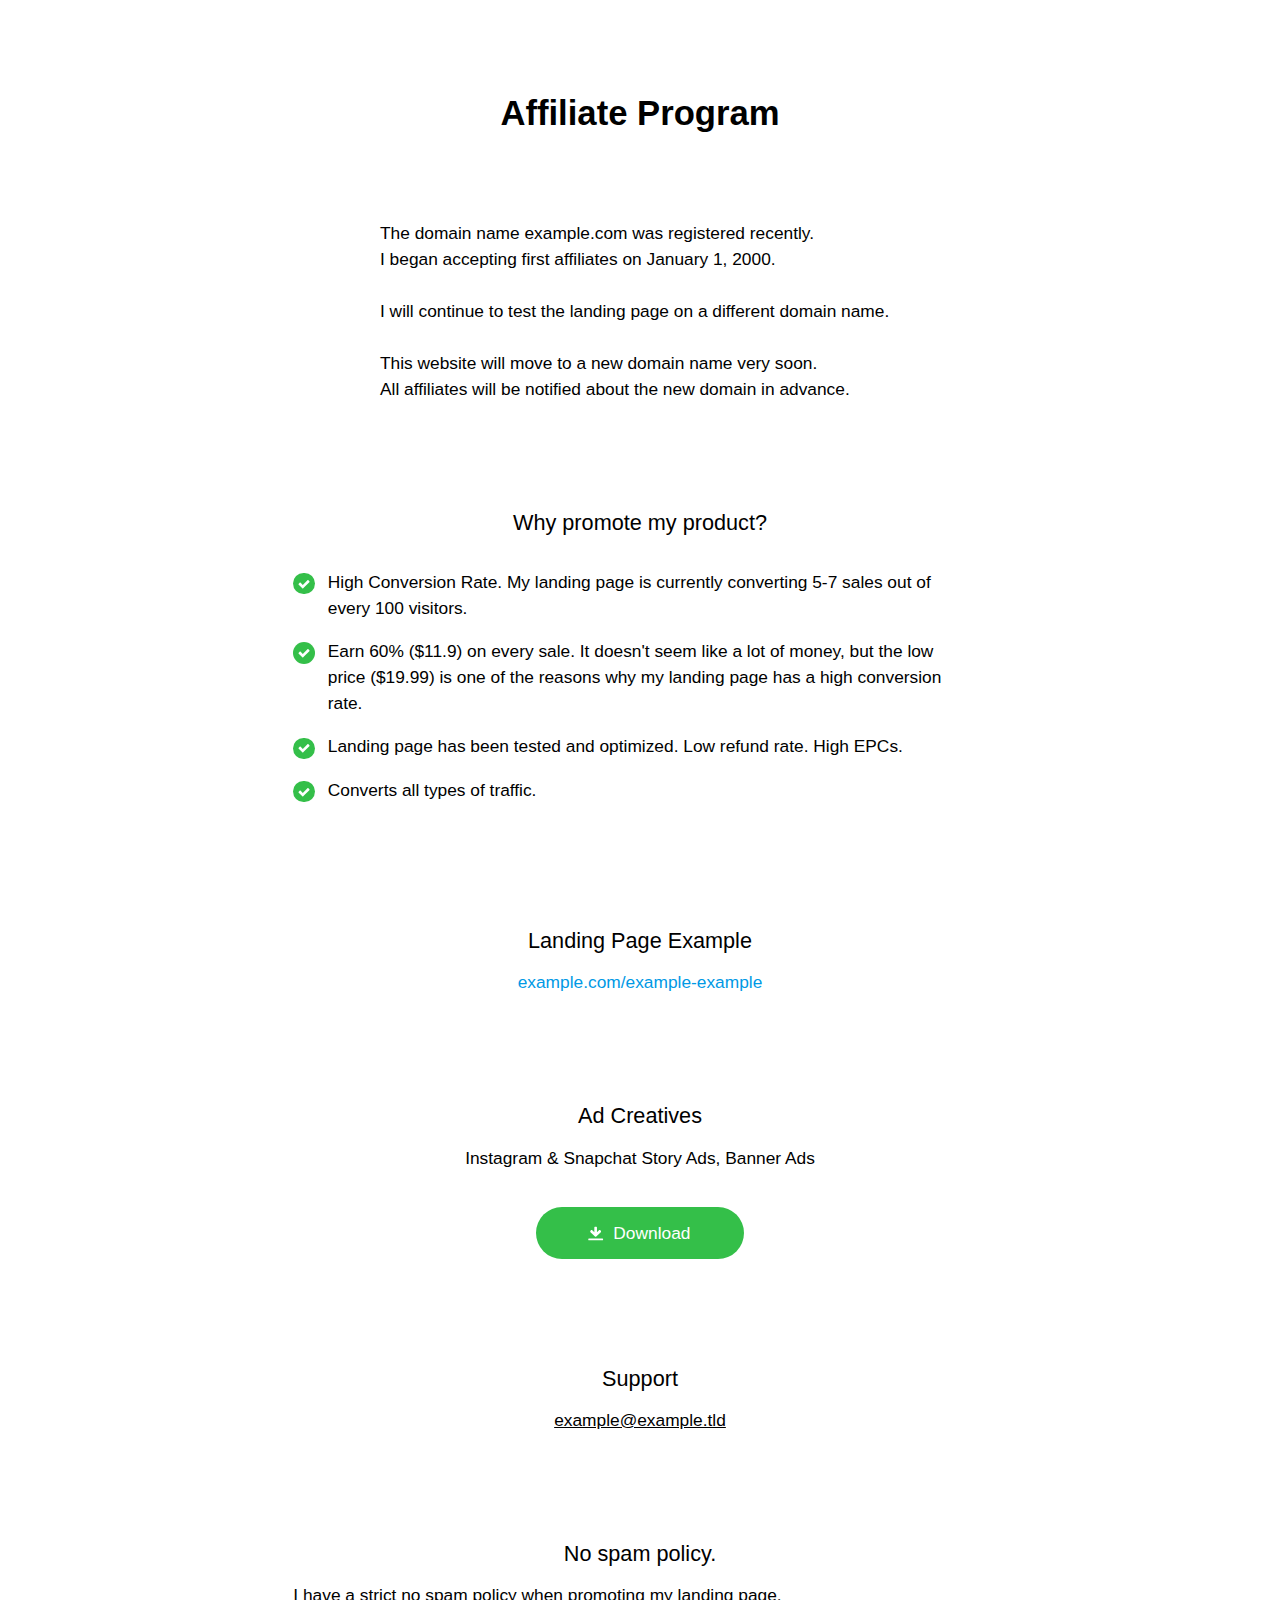
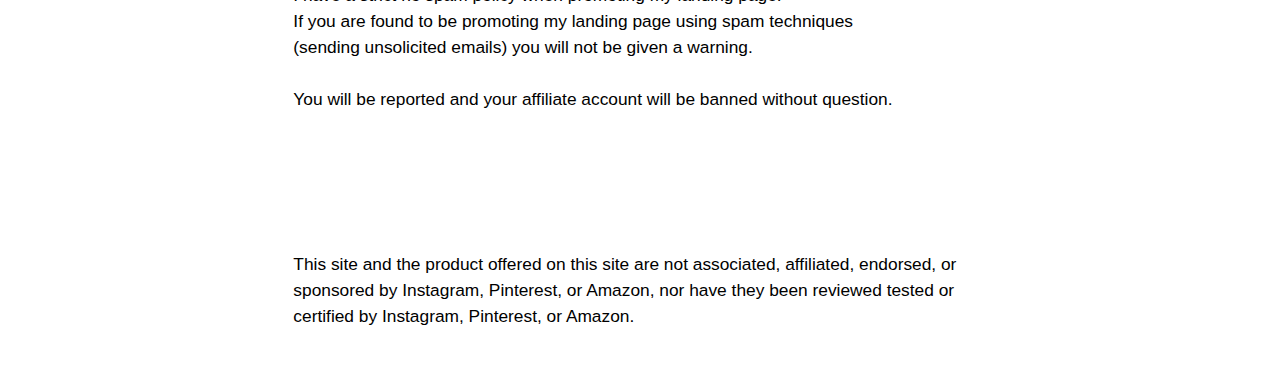
==== affiliates/index.html @ 8d3ee38a "Add files via upload" ====
<!DOCTYPE html>
<html lang="en">
    <head>
        <title>Affiliate Program</title>
        <meta charset="utf-8" />
        <meta name="viewport" content="width=device-width,initial-scale=1" />
        <meta name="description" content="." />
        <meta name = "robots" content = "noindex,nofollow,noarchive" />
        <link rel="icon" href="./images/favicon.ico" type="image/icon type">
        <style>
            html,
            body,
            div,
            span,
            applet,
            object,
            iframe,
            h1,
            h2,
            h3,
            h4,
            h5,
            h6,
            p,
            blockquote,
            pre,
            a,
            abbr,
            acronym,
            address,
            big,
            cite,
            code,
            del,
            dfn,
            em,
            img,
            ins,
            kbd,
            q,
            s,
            samp,
            small,
            strike,
            strong,
            sub,
            sup,
            tt,
            var,
            b,
            u,
            i,
            center,
            dl,
            dt,
            dd,
            ol,
            ul,
            li,
            fieldset,
            form,
            label,
            legend,
            table,
            caption,
            tbody,
            tfoot,
            thead,
            tr,
            th,
            td,
            article,
            aside,
            canvas,
            details,
            embed,
            figure,
            figcaption,
            footer,
            header,
            hgroup,
            menu,
            nav,
            output,
            ruby,
            section,
            summary,
            time,
            mark,
            audio,
            video {
                margin: 0;
                padding: 0;
                border: 0;
                font-size: 100%;
                font: inherit;
                vertical-align: baseline;
            }
            article,
            aside,
            details,
            figcaption,
            figure,
            footer,
            header,
            hgroup,
            menu,
            nav,
            section {
                display: block;
            }
            body {
                line-height: 1;
            }
            ol,
            ul {
                list-style: none;
            }
            blockquote,
            q {
                quotes: none;
            }
            blockquote:before,
            blockquote:after,
            q:before,
            q:after {
                content: "";
                content: none;
            }
            table {
                border-collapse: collapse;
                border-spacing: 0;
            }
            body {
                -webkit-text-size-adjust: none;
            }
            mark {
                background-color: transparent;
                color: inherit;
            }
            input::-moz-focus-inner {
                border: 0;
                padding: 0;
            }
            input[type="text"],
            input[type="email"],
            select,
            textarea {
                -moz-appearance: none;
                -webkit-appearance: none;
                -ms-appearance: none;
                appearance: none;
            }
            *,
            *:before,
            *:after {
                box-sizing: border-box;
            }
            body {
                line-height: 1;
                min-height: var(--viewport-height);
                min-width: 320px;
                overflow-x: hidden;
                word-wrap: break-word;
                background-color: #ffffff;
                background-image: url("");
                background-size: 256px;
                background-position: center;
                background-repeat: repeat;
            }
            :root {
                --background-height: 100vh;
                --site-language-alignment: left;
                --site-language-direction: ltr;
                --site-language-flex-alignment: flex-start;
                --viewport-height: 100vh;
            }
            html {
                font-size: 18pt;
            }
            u {
                text-decoration: underline;
            }
            strong {
                color: inherit;
                font-weight: bolder;
            }
            em {
                font-style: italic;
            }
            code {
                background-color: rgba(144, 144, 144, 0.25);
                border-radius: 0.25em;
                font-family: "Lucida Console", "Courier New", monospace;
                font-size: 0.9em;
                font-weight: normal;
                letter-spacing: 0;
                margin: 0 0.25em;
                padding: 0.25em 0.5em;
                text-indent: 0;
            }
            mark {
                background-color: rgba(144, 144, 144, 0.25);
            }
            s {
                text-decoration: line-through;
            }
            sub {
                font-size: smaller;
                vertical-align: sub;
            }
            sup {
                font-size: smaller;
                vertical-align: super;
            }
            a {
                color: inherit;
                text-decoration: underline;
                transition: color 0.25s ease;
            }
            #wrapper {
                -webkit-overflow-scrolling: touch;
                align-items: stretch;
                display: flex;
                flex-direction: row;
                justify-content: center;
                min-height: var(--viewport-height);
                overflow: hidden;
                position: relative;
                z-index: 2;
                padding: 0 2.25rem 0 2.25rem;
            }
            #main {
                --alignment: center;
                --flex-alignment: center;
                --border-radius-tl: 0;
                --border-radius-tr: 0;
                --border-radius-br: 0;
                --border-radius-bl: 0;
                align-items: center;
                display: flex;
                flex-grow: 0;
                flex-shrink: 0;
                justify-content: center;
                max-width: 100%;
                position: relative;
                text-align: var(--alignment);
                z-index: 1;
                background-color: #ffffff;
                background-image: url("");
                background-size: 256px;
                background-position: center;
                background-repeat: repeat;
            }
            #main > .inner {
                --padding-horizontal: 0rem;
                --padding-vertical: 3rem;
                --spacing: 0.75rem;
                --width: 40rem;
                border-radius: var(--border-radius-tl) var(--border-radius-tr) var(--border-radius-br) var(--border-radius-bl);
                max-width: 100%;
                position: relative;
                width: var(--width);
                z-index: 1;
                padding: var(--padding-vertical) var(--padding-horizontal);
            }
            #main > .inner > * {
                margin-top: var(--spacing);
                margin-bottom: var(--spacing);
            }
            #main > .inner > :first-child {
                margin-top: 0 !important;
            }
            #main > .inner > :last-child {
                margin-bottom: 0 !important;
            }
            #main > .inner > .full {
                margin-left: calc(var(--padding-horizontal) * -1);
                max-width: calc(100% + calc(var(--padding-horizontal) * 2) + 0.4725px);
                width: calc(100% + calc(var(--padding-horizontal) * 2) + 0.4725px);
            }
            #main > .inner > .full:first-child {
                border-top-left-radius: inherit;
                border-top-right-radius: inherit;
                margin-top: calc(var(--padding-vertical) * -1) !important;
            }
            #main > .inner > .full:last-child {
                border-bottom-left-radius: inherit;
                border-bottom-right-radius: inherit;
                margin-bottom: calc(var(--padding-vertical) * -1) !important;
            }
            #main > .inner > .full.screen {
                border-radius: 0 !important;
                max-width: 100vw;
                position: relative;
                width: 100vw;
                left: 50%;
                margin-left: -50vw;
                right: auto;
            }
            body.is-instant #main,
            body.is-instant #main > .inner > *,
            body.is-instant #main > .inner > section > * {
                transition: none !important;
            }
            body.is-instant:after {
                display: none !important;
                transition: none !important;
            }
            .container {
                position: relative;
            }
            .container > .wrapper {
                vertical-align: top;
                position: relative;
                max-width: 100%;
                border-radius: inherit;
            }
            .container > .wrapper > .inner {
                vertical-align: top;
                position: relative;
                max-width: 100%;
                border-radius: inherit;
                text-align: var(--alignment);
            }
            #main .container.full:first-child > .wrapper {
                border-top-left-radius: inherit;
                border-top-right-radius: inherit;
            }
            #main .container.full:last-child > .wrapper {
                border-bottom-left-radius: inherit;
                border-bottom-right-radius: inherit;
            }
            #main .container.full:first-child > .wrapper > .inner {
                border-top-left-radius: inherit;
                border-top-right-radius: inherit;
            }
            #main .container.full:last-child > .wrapper > .inner {
                border-bottom-left-radius: inherit;
                border-bottom-right-radius: inherit;
            }
            #container01 {
                --alignment: center;
                --flex-alignment: center;
            }
            #container01 > .wrapper {
                display: block;
                margin: 0 auto 0 auto;
                width: 40rem;
                background-color: transparent;
            }
            #container01 > .wrapper > .inner {
                --gutters: 2rem;
                --padding-horizontal: 2rem;
                --padding-vertical: 2rem;
                padding: var(--padding-vertical) var(--padding-horizontal);
            }
            #container01.default > .wrapper > .inner > * {
                margin-bottom: var(--spacing);
                margin-top: var(--spacing);
            }
            #container01.default > .wrapper > .inner > *:first-child {
                margin-top: 0 !important;
            }
            #container01.default > .wrapper > .inner > *:last-child {
                margin-bottom: 0 !important;
            }
            #container01.columns > .wrapper > .inner {
                flex-wrap: wrap;
                display: flex;
                align-items: flex-start;
            }
            #container01.columns > .wrapper > .inner > * {
                flex-grow: 0;
                flex-shrink: 0;
                max-width: 100%;
                text-align: var(--alignment);
                padding: 0 0 0 var(--gutters);
            }
            #container01.columns > .wrapper > .inner > * > * {
                margin-bottom: var(--spacing);
                margin-top: var(--spacing);
            }
            #container01.columns > .wrapper > .inner > * > *:first-child {
                margin-top: 0 !important;
            }
            #container01.columns > .wrapper > .inner > * > *:last-child {
                margin-bottom: 0 !important;
            }
            #container01.columns > .wrapper > .inner > *:first-child {
                margin-left: calc(var(--gutters) * -1);
            }
            #container01.default > .wrapper > .inner > .full {
                margin-left: calc(var(--padding-horizontal) * -1);
                max-width: none;
                width: calc(100% + (var(--padding-horizontal) * 2) + 0.4725px);
            }
            #container01.default > .wrapper > .inner > .full:first-child {
                margin-top: calc(var(--padding-vertical) * -1) !important;
                border-top-left-radius: inherit;
                border-top-right-radius: inherit;
            }
            #container01.default > .wrapper > .inner > .full:last-child {
                margin-bottom: calc(var(--padding-vertical) * -1) !important;
                border-bottom-left-radius: inherit;
                border-bottom-right-radius: inherit;
            }
            #container01.columns > .wrapper > .inner > div > .full {
                margin-left: calc(var(--gutters) * -0.5);
                max-width: none;
                width: calc(100% + var(--gutters) + 0.4725px);
            }
            #container01.columns > .wrapper > .inner > div:first-child > .full {
                margin-left: calc(var(--padding-horizontal) * -1);
                width: calc(100% + var(--padding-horizontal) + calc(var(--gutters) * 0.5) + 0.4725px);
            }
            #container01.columns > .wrapper > .inner > div:last-child > .full {
                width: calc(100% + var(--padding-horizontal) + calc(var(--gutters) * 0.5) + 0.4725px);
            }
            #container01.columns > .wrapper > .inner > div > .full:first-child {
                margin-top: calc(var(--padding-vertical) * -1) !important;
            }
            #container01.columns > .wrapper > .inner > div > .full:last-child {
                margin-bottom: calc(var(--padding-vertical) * -1) !important;
            }
            #container01.columns > .wrapper > .inner > div:first-child,
            #container01.columns > .wrapper > .inner > div:first-child > .full:first-child {
                border-top-left-radius: inherit;
            }
            #container01.columns > .wrapper > .inner > div:last-child,
            #container01.columns > .wrapper > .inner > div:last-child > .full:first-child {
                border-top-right-radius: inherit;
            }
            #container01.columns > .wrapper > .inner > .full {
                align-self: stretch;
            }
            #container01.columns > .wrapper > .inner > .full:first-child {
                border-bottom-left-radius: inherit;
                border-top-left-radius: inherit;
            }
            #container01.columns > .wrapper > .inner > .full:last-child {
                border-bottom-right-radius: inherit;
                border-top-right-radius: inherit;
            }
            #container01.columns > .wrapper > .inner > .full > .full:first-child:last-child {
                border-radius: inherit;
                height: calc(100% + (var(--padding-vertical) * 2));
            }
            #container01.columns > .wrapper > .inner > .full > .full:first-child:last-child > * {
                border-radius: inherit;
                height: 100%;
                position: absolute;
                width: 100%;
            }
            #container02 {
                --alignment: center;
                --flex-alignment: center;
            }
            #container02:not(:last-child) {
                margin-bottom: 4rem !important;
            }
            #container02 > .wrapper {
                display: block;
                margin: 0 auto 0 auto;
                width: 30rem;
                background-color: transparent;
            }
            #container02 > .wrapper > .inner {
                --gutters: 2rem;
                --padding-horizontal: 0rem;
                --padding-vertical: 2rem;
                padding: var(--padding-vertical) var(--padding-horizontal);
            }
            #container02.default > .wrapper > .inner > * {
                margin-bottom: var(--spacing);
                margin-top: var(--spacing);
            }
            #container02.default > .wrapper > .inner > *:first-child {
                margin-top: 0 !important;
            }
            #container02.default > .wrapper > .inner > *:last-child {
                margin-bottom: 0 !important;
            }
            #container02.columns > .wrapper > .inner {
                flex-wrap: wrap;
                display: flex;
                align-items: flex-start;
            }
            #container02.columns > .wrapper > .inner > * {
                flex-grow: 0;
                flex-shrink: 0;
                max-width: 100%;
                text-align: var(--alignment);
                padding: 0 0 0 var(--gutters);
            }
            #container02.columns > .wrapper > .inner > * > * {
                margin-bottom: var(--spacing);
                margin-top: var(--spacing);
            }
            #container02.columns > .wrapper > .inner > * > *:first-child {
                margin-top: 0 !important;
            }
            #container02.columns > .wrapper > .inner > * > *:last-child {
                margin-bottom: 0 !important;
            }
            #container02.columns > .wrapper > .inner > *:first-child {
                margin-left: calc(var(--gutters) * -1);
            }
            #container02.default > .wrapper > .inner > .full {
                margin-left: calc(var(--padding-horizontal) * -1);
                max-width: none;
                width: calc(100% + (var(--padding-horizontal) * 2) + 0.4725px);
            }
            #container02.default > .wrapper > .inner > .full:first-child {
                margin-top: calc(var(--padding-vertical) * -1) !important;
                border-top-left-radius: inherit;
                border-top-right-radius: inherit;
            }
            #container02.default > .wrapper > .inner > .full:last-child {
                margin-bottom: calc(var(--padding-vertical) * -1) !important;
                border-bottom-left-radius: inherit;
                border-bottom-right-radius: inherit;
            }
            #container02.columns > .wrapper > .inner > div > .full {
                margin-left: calc(var(--gutters) * -0.5);
                max-width: none;
                width: calc(100% + var(--gutters) + 0.4725px);
            }
            #container02.columns > .wrapper > .inner > div:first-child > .full {
                margin-left: calc(var(--padding-horizontal) * -1);
                width: calc(100% + var(--padding-horizontal) + calc(var(--gutters) * 0.5) + 0.4725px);
            }
            #container02.columns > .wrapper > .inner > div:last-child > .full {
                width: calc(100% + var(--padding-horizontal) + calc(var(--gutters) * 0.5) + 0.4725px);
            }
            #container02.columns > .wrapper > .inner > div > .full:first-child {
                margin-top: calc(var(--padding-vertical) * -1) !important;
            }
            #container02.columns > .wrapper > .inner > div > .full:last-child {
                margin-bottom: calc(var(--padding-vertical) * -1) !important;
            }
            #container02.columns > .wrapper > .inner > div:first-child,
            #container02.columns > .wrapper > .inner > div:first-child > .full:first-child {
                border-top-left-radius: inherit;
            }
            #container02.columns > .wrapper > .inner > div:last-child,
            #container02.columns > .wrapper > .inner > div:last-child > .full:first-child {
                border-top-right-radius: inherit;
            }
            #container02.columns > .wrapper > .inner > .full {
                align-self: stretch;
            }
            #container02.columns > .wrapper > .inner > .full:first-child {
                border-bottom-left-radius: inherit;
                border-top-left-radius: inherit;
            }
            #container02.columns > .wrapper > .inner > .full:last-child {
                border-bottom-right-radius: inherit;
                border-top-right-radius: inherit;
            }
            #container02.columns > .wrapper > .inner > .full > .full:first-child:last-child {
                border-radius: inherit;
                height: calc(100% + (var(--padding-vertical) * 2));
            }
            #container02.columns > .wrapper > .inner > .full > .full:first-child:last-child > * {
                border-radius: inherit;
                height: 100%;
                position: absolute;
                width: 100%;
            }
            #container05 {
                --alignment: center;
                --flex-alignment: center;
            }
            #container05 > .wrapper {
                display: block;
                margin: 0 auto 0 auto;
                width: 40rem;
                background-color: transparent;
            }
            #container05 > .wrapper > .inner {
                --gutters: 2rem;
                --padding-horizontal: 2rem;
                --padding-vertical: 0rem;
                padding: var(--padding-vertical) var(--padding-horizontal);
            }
            #container05.default > .wrapper > .inner > * {
                margin-bottom: var(--spacing);
                margin-top: var(--spacing);
            }
            #container05.default > .wrapper > .inner > *:first-child {
                margin-top: 0 !important;
            }
            #container05.default > .wrapper > .inner > *:last-child {
                margin-bottom: 0 !important;
            }
            #container05.columns > .wrapper > .inner {
                flex-wrap: wrap;
                display: flex;
                align-items: flex-start;
            }
            #container05.columns > .wrapper > .inner > * {
                flex-grow: 0;
                flex-shrink: 0;
                max-width: 100%;
                text-align: var(--alignment);
                padding: 0 0 0 var(--gutters);
            }
            #container05.columns > .wrapper > .inner > * > * {
                margin-bottom: var(--spacing);
                margin-top: var(--spacing);
            }
            #container05.columns > .wrapper > .inner > * > *:first-child {
                margin-top: 0 !important;
            }
            #container05.columns > .wrapper > .inner > * > *:last-child {
                margin-bottom: 0 !important;
            }
            #container05.columns > .wrapper > .inner > *:first-child {
                margin-left: calc(var(--gutters) * -1);
            }
            #container05.default > .wrapper > .inner > .full {
                margin-left: calc(var(--padding-horizontal) * -1);
                max-width: none;
                width: calc(100% + (var(--padding-horizontal) * 2) + 0.4725px);
            }
            #container05.default > .wrapper > .inner > .full:first-child {
                margin-top: calc(var(--padding-vertical) * -1) !important;
                border-top-left-radius: inherit;
                border-top-right-radius: inherit;
            }
            #container05.default > .wrapper > .inner > .full:last-child {
                margin-bottom: calc(var(--padding-vertical) * -1) !important;
                border-bottom-left-radius: inherit;
                border-bottom-right-radius: inherit;
            }
            #container05.columns > .wrapper > .inner > div > .full {
                margin-left: calc(var(--gutters) * -0.5);
                max-width: none;
                width: calc(100% + var(--gutters) + 0.4725px);
            }
            #container05.columns > .wrapper > .inner > div:first-child > .full {
                margin-left: calc(var(--padding-horizontal) * -1);
                width: calc(100% + var(--padding-horizontal) + calc(var(--gutters) * 0.5) + 0.4725px);
            }
            #container05.columns > .wrapper > .inner > div:last-child > .full {
                width: calc(100% + var(--padding-horizontal) + calc(var(--gutters) * 0.5) + 0.4725px);
            }
            #container05.columns > .wrapper > .inner > div > .full:first-child {
                margin-top: calc(var(--padding-vertical) * -1) !important;
            }
            #container05.columns > .wrapper > .inner > div > .full:last-child {
                margin-bottom: calc(var(--padding-vertical) * -1) !important;
            }
            #container05.columns > .wrapper > .inner > div:first-child,
            #container05.columns > .wrapper > .inner > div:first-child > .full:first-child {
                border-top-left-radius: inherit;
            }
            #container05.columns > .wrapper > .inner > div:last-child,
            #container05.columns > .wrapper > .inner > div:last-child > .full:first-child {
                border-top-right-radius: inherit;
            }
            #container05.columns > .wrapper > .inner > .full {
                align-self: stretch;
            }
            #container05.columns > .wrapper > .inner > .full:first-child {
                border-bottom-left-radius: inherit;
                border-top-left-radius: inherit;
            }
            #container05.columns > .wrapper > .inner > .full:last-child {
                border-bottom-right-radius: inherit;
                border-top-right-radius: inherit;
            }
            #container05.columns > .wrapper > .inner > .full > .full:first-child:last-child {
                border-radius: inherit;
                height: calc(100% + (var(--padding-vertical) * 2));
            }
            #container05.columns > .wrapper > .inner > .full > .full:first-child:last-child > * {
                border-radius: inherit;
                height: 100%;
                position: absolute;
                width: 100%;
            }
            #container06 {
                --alignment: center;
                --flex-alignment: center;
            }
            #container06:not(:last-child) {
                margin-bottom: 2rem !important;
            }
            #container06 > .wrapper {
                display: block;
                margin: 0 auto 0 auto;
                width: 40rem;
                background-color: transparent;
            }
            #container06 > .wrapper > .inner {
                --gutters: 2rem;
                --padding-vertical: 1rem;
                padding: var(--padding-vertical) var(--padding-horizontal);
            }
            #container06.default > .wrapper > .inner > * {
                margin-bottom: var(--spacing);
                margin-top: var(--spacing);
            }
            #container06.default > .wrapper > .inner > *:first-child {
                margin-top: 0 !important;
            }
            #container06.default > .wrapper > .inner > *:last-child {
                margin-bottom: 0 !important;
            }
            #container06.columns > .wrapper > .inner {
                flex-wrap: wrap;
                display: flex;
                align-items: flex-start;
            }
            #container06.columns > .wrapper > .inner > * {
                flex-grow: 0;
                flex-shrink: 0;
                max-width: 100%;
                text-align: var(--alignment);
                padding: 0 0 0 var(--gutters);
            }
            #container06.columns > .wrapper > .inner > * > * {
                margin-bottom: var(--spacing);
                margin-top: var(--spacing);
            }
            #container06.columns > .wrapper > .inner > * > *:first-child {
                margin-top: 0 !important;
            }
            #container06.columns > .wrapper > .inner > * > *:last-child {
                margin-bottom: 0 !important;
            }
            #container06.columns > .wrapper > .inner > *:first-child {
                margin-left: calc(var(--gutters) * -1);
            }
            #container06.default > .wrapper > .inner > .full {
                margin-left: calc(var(--padding-horizontal) * -1);
                max-width: none;
                width: calc(100% + (var(--padding-horizontal) * 2) + 0.4725px);
            }
            #container06.default > .wrapper > .inner > .full:first-child {
                margin-top: calc(var(--padding-vertical) * -1) !important;
                border-top-left-radius: inherit;
                border-top-right-radius: inherit;
            }
            #container06.default > .wrapper > .inner > .full:last-child {
                margin-bottom: calc(var(--padding-vertical) * -1) !important;
                border-bottom-left-radius: inherit;
                border-bottom-right-radius: inherit;
            }
            #container06.columns > .wrapper > .inner > div > .full {
                margin-left: calc(var(--gutters) * -0.5);
                max-width: none;
                width: calc(100% + var(--gutters) + 0.4725px);
            }
            #container06.columns > .wrapper > .inner > div:first-child > .full {
                margin-left: calc(var(--padding-horizontal) * -1);
                width: calc(100% + var(--padding-horizontal) + calc(var(--gutters) * 0.5) + 0.4725px);
            }
            #container06.columns > .wrapper > .inner > div:last-child > .full {
                width: calc(100% + var(--padding-horizontal) + calc(var(--gutters) * 0.5) + 0.4725px);
            }
            #container06.columns > .wrapper > .inner > div > .full:first-child {
                margin-top: calc(var(--padding-vertical) * -1) !important;
            }
            #container06.columns > .wrapper > .inner > div > .full:last-child {
                margin-bottom: calc(var(--padding-vertical) * -1) !important;
            }
            #container06.columns > .wrapper > .inner > div:first-child,
            #container06.columns > .wrapper > .inner > div:first-child > .full:first-child {
                border-top-left-radius: inherit;
            }
            #container06.columns > .wrapper > .inner > div:last-child,
            #container06.columns > .wrapper > .inner > div:last-child > .full:first-child {
                border-top-right-radius: inherit;
            }
            #container06.columns > .wrapper > .inner > .full {
                align-self: stretch;
            }
            #container06.columns > .wrapper > .inner > .full:first-child {
                border-bottom-left-radius: inherit;
                border-top-left-radius: inherit;
            }
            #container06.columns > .wrapper > .inner > .full:last-child {
                border-bottom-right-radius: inherit;
                border-top-right-radius: inherit;
            }
            #container06.columns > .wrapper > .inner > .full > .full:first-child:last-child {
                border-radius: inherit;
                height: calc(100% + (var(--padding-vertical) * 2));
            }
            #container06.columns > .wrapper > .inner > .full > .full:first-child:last-child > * {
                border-radius: inherit;
                height: 100%;
                position: absolute;
                width: 100%;
            }
            #container10 {
                --alignment: center;
                --flex-alignment: center;
            }
            #container10:not(:first-child) {
                margin-top: 6rem !important;
            }
            #container10 > .wrapper {
                display: block;
                margin: 0 auto 0 auto;
                width: 40rem;
                background-color: transparent;
            }
            #container10 > .wrapper > .inner {
                --gutters: 2rem;
                --padding-horizontal: 2rem;
                --padding-vertical: 0rem;
                padding: var(--padding-vertical) var(--padding-horizontal);
            }
            #container10.default > .wrapper > .inner > * {
                margin-bottom: var(--spacing);
                margin-top: var(--spacing);
            }
            #container10.default > .wrapper > .inner > *:first-child {
                margin-top: 0 !important;
            }
            #container10.default > .wrapper > .inner > *:last-child {
                margin-bottom: 0 !important;
            }
            #container10.columns > .wrapper > .inner {
                flex-wrap: wrap;
                display: flex;
                align-items: flex-start;
            }
            #container10.columns > .wrapper > .inner > * {
                flex-grow: 0;
                flex-shrink: 0;
                max-width: 100%;
                text-align: var(--alignment);
                padding: 0 0 0 var(--gutters);
            }
            #container10.columns > .wrapper > .inner > * > * {
                margin-bottom: var(--spacing);
                margin-top: var(--spacing);
            }
            #container10.columns > .wrapper > .inner > * > *:first-child {
                margin-top: 0 !important;
            }
            #container10.columns > .wrapper > .inner > * > *:last-child {
                margin-bottom: 0 !important;
            }
            #container10.columns > .wrapper > .inner > *:first-child {
                margin-left: calc(var(--gutters) * -1);
            }
            #container10.default > .wrapper > .inner > .full {
                margin-left: calc(var(--padding-horizontal) * -1);
                max-width: none;
                width: calc(100% + (var(--padding-horizontal) * 2) + 0.4725px);
            }
            #container10.default > .wrapper > .inner > .full:first-child {
                margin-top: calc(var(--padding-vertical) * -1) !important;
                border-top-left-radius: inherit;
                border-top-right-radius: inherit;
            }
            #container10.default > .wrapper > .inner > .full:last-child {
                margin-bottom: calc(var(--padding-vertical) * -1) !important;
                border-bottom-left-radius: inherit;
                border-bottom-right-radius: inherit;
            }
            #container10.columns > .wrapper > .inner > div > .full {
                margin-left: calc(var(--gutters) * -0.5);
                max-width: none;
                width: calc(100% + var(--gutters) + 0.4725px);
            }
            #container10.columns > .wrapper > .inner > div:first-child > .full {
                margin-left: calc(var(--padding-horizontal) * -1);
                width: calc(100% + var(--padding-horizontal) + calc(var(--gutters) * 0.5) + 0.4725px);
            }
            #container10.columns > .wrapper > .inner > div:last-child > .full {
                width: calc(100% + var(--padding-horizontal) + calc(var(--gutters) * 0.5) + 0.4725px);
            }
            #container10.columns > .wrapper > .inner > div > .full:first-child {
                margin-top: calc(var(--padding-vertical) * -1) !important;
            }
            #container10.columns > .wrapper > .inner > div > .full:last-child {
                margin-bottom: calc(var(--padding-vertical) * -1) !important;
            }
            #container10.columns > .wrapper > .inner > div:first-child,
            #container10.columns > .wrapper > .inner > div:first-child > .full:first-child {
                border-top-left-radius: inherit;
            }
            #container10.columns > .wrapper > .inner > div:last-child,
            #container10.columns > .wrapper > .inner > div:last-child > .full:first-child {
                border-top-right-radius: inherit;
            }
            #container10.columns > .wrapper > .inner > .full {
                align-self: stretch;
            }
            #container10.columns > .wrapper > .inner > .full:first-child {
                border-bottom-left-radius: inherit;
                border-top-left-radius: inherit;
            }
            #container10.columns > .wrapper > .inner > .full:last-child {
                border-bottom-right-radius: inherit;
                border-top-right-radius: inherit;
            }
            #container10.columns > .wrapper > .inner > .full > .full:first-child:last-child {
                border-radius: inherit;
                height: calc(100% + (var(--padding-vertical) * 2));
            }
            #container10.columns > .wrapper > .inner > .full > .full:first-child:last-child > * {
                border-radius: inherit;
                height: 100%;
                position: absolute;
                width: 100%;
            }
            #container11 {
                --alignment: center;
                --flex-alignment: center;
            }
            #container11 > .wrapper {
                display: block;
                margin: 0 auto 0 auto;
                width: 40rem;
                background-color: transparent;
            }
            #container11 > .wrapper > .inner {
                --gutters: 2rem;
                --padding-horizontal: 0rem;
                --padding-vertical: 0rem;
                padding: var(--padding-vertical) var(--padding-horizontal);
            }
            #container11.default > .wrapper > .inner > * {
                margin-bottom: var(--spacing);
                margin-top: var(--spacing);
            }
            #container11.default > .wrapper > .inner > *:first-child {
                margin-top: 0 !important;
            }
            #container11.default > .wrapper > .inner > *:last-child {
                margin-bottom: 0 !important;
            }
            #container11.columns > .wrapper > .inner {
                flex-wrap: wrap;
                display: flex;
                align-items: flex-start;
            }
            #container11.columns > .wrapper > .inner > * {
                flex-grow: 0;
                flex-shrink: 0;
                max-width: 100%;
                text-align: var(--alignment);
                padding: 0 0 0 var(--gutters);
            }
            #container11.columns > .wrapper > .inner > * > * {
                margin-bottom: var(--spacing);
                margin-top: var(--spacing);
            }
            #container11.columns > .wrapper > .inner > * > *:first-child {
                margin-top: 0 !important;
            }
            #container11.columns > .wrapper > .inner > * > *:last-child {
                margin-bottom: 0 !important;
            }
            #container11.columns > .wrapper > .inner > *:first-child {
                margin-left: calc(var(--gutters) * -1);
            }
            #container11.default > .wrapper > .inner > .full {
                margin-left: calc(var(--padding-horizontal) * -1);
                max-width: none;
                width: calc(100% + (var(--padding-horizontal) * 2) + 0.4725px);
            }
            #container11.default > .wrapper > .inner > .full:first-child {
                margin-top: calc(var(--padding-vertical) * -1) !important;
                border-top-left-radius: inherit;
                border-top-right-radius: inherit;
            }
            #container11.default > .wrapper > .inner > .full:last-child {
                margin-bottom: calc(var(--padding-vertical) * -1) !important;
                border-bottom-left-radius: inherit;
                border-bottom-right-radius: inherit;
            }
            #container11.columns > .wrapper > .inner > div > .full {
                margin-left: calc(var(--gutters) * -0.5);
                max-width: none;
                width: calc(100% + var(--gutters) + 0.4725px);
            }
            #container11.columns > .wrapper > .inner > div:first-child > .full {
                margin-left: calc(var(--padding-horizontal) * -1);
                width: calc(100% + var(--padding-horizontal) + calc(var(--gutters) * 0.5) + 0.4725px);
            }
            #container11.columns > .wrapper > .inner > div:last-child > .full {
                width: calc(100% + var(--padding-horizontal) + calc(var(--gutters) * 0.5) + 0.4725px);
            }
            #container11.columns > .wrapper > .inner > div > .full:first-child {
                margin-top: calc(var(--padding-vertical) * -1) !important;
            }
            #container11.columns > .wrapper > .inner > div > .full:last-child {
                margin-bottom: calc(var(--padding-vertical) * -1) !important;
            }
            #container11.columns > .wrapper > .inner > div:first-child,
            #container11.columns > .wrapper > .inner > div:first-child > .full:first-child {
                border-top-left-radius: inherit;
            }
            #container11.columns > .wrapper > .inner > div:last-child,
            #container11.columns > .wrapper > .inner > div:last-child > .full:first-child {
                border-top-right-radius: inherit;
            }
            #container11.columns > .wrapper > .inner > .full {
                align-self: stretch;
            }
            #container11.columns > .wrapper > .inner > .full:first-child {
                border-bottom-left-radius: inherit;
                border-top-left-radius: inherit;
            }
            #container11.columns > .wrapper > .inner > .full:last-child {
                border-bottom-right-radius: inherit;
                border-top-right-radius: inherit;
            }
            #container11.columns > .wrapper > .inner > .full > .full:first-child:last-child {
                border-radius: inherit;
                height: calc(100% + (var(--padding-vertical) * 2));
            }
            #container11.columns > .wrapper > .inner > .full > .full:first-child:last-child > * {
                border-radius: inherit;
                height: 100%;
                position: absolute;
                width: 100%;
            }
            #container12 {
                --alignment: center;
                --flex-alignment: center;
            }
            #container12:not(:first-child) {
                margin-top: 6rem !important;
            }
            #container12 > .wrapper {
                display: block;
                margin: 0 auto 0 auto;
                width: 40rem;
                background-color: transparent;
            }
            #container12 > .wrapper > .inner {
                --gutters: 2rem;
                --padding-horizontal: 0rem;
                --padding-vertical: 0rem;
                padding: var(--padding-vertical) var(--padding-horizontal);
            }
            #container12.default > .wrapper > .inner > * {
                margin-bottom: var(--spacing);
                margin-top: var(--spacing);
            }
            #container12.default > .wrapper > .inner > *:first-child {
                margin-top: 0 !important;
            }
            #container12.default > .wrapper > .inner > *:last-child {
                margin-bottom: 0 !important;
            }
            #container12.columns > .wrapper > .inner {
                flex-wrap: wrap;
                display: flex;
                align-items: flex-start;
            }
            #container12.columns > .wrapper > .inner > * {
                flex-grow: 0;
                flex-shrink: 0;
                max-width: 100%;
                text-align: var(--alignment);
                padding: 0 0 0 var(--gutters);
            }
            #container12.columns > .wrapper > .inner > * > * {
                margin-bottom: var(--spacing);
                margin-top: var(--spacing);
            }
            #container12.columns > .wrapper > .inner > * > *:first-child {
                margin-top: 0 !important;
            }
            #container12.columns > .wrapper > .inner > * > *:last-child {
                margin-bottom: 0 !important;
            }
            #container12.columns > .wrapper > .inner > *:first-child {
                margin-left: calc(var(--gutters) * -1);
            }
            #container12.default > .wrapper > .inner > .full {
                margin-left: calc(var(--padding-horizontal) * -1);
                max-width: none;
                width: calc(100% + (var(--padding-horizontal) * 2) + 0.4725px);
            }
            #container12.default > .wrapper > .inner > .full:first-child {
                margin-top: calc(var(--padding-vertical) * -1) !important;
                border-top-left-radius: inherit;
                border-top-right-radius: inherit;
            }
            #container12.default > .wrapper > .inner > .full:last-child {
                margin-bottom: calc(var(--padding-vertical) * -1) !important;
                border-bottom-left-radius: inherit;
                border-bottom-right-radius: inherit;
            }
            #container12.columns > .wrapper > .inner > div > .full {
                margin-left: calc(var(--gutters) * -0.5);
                max-width: none;
                width: calc(100% + var(--gutters) + 0.4725px);
            }
            #container12.columns > .wrapper > .inner > div:first-child > .full {
                margin-left: calc(var(--padding-horizontal) * -1);
                width: calc(100% + var(--padding-horizontal) + calc(var(--gutters) * 0.5) + 0.4725px);
            }
            #container12.columns > .wrapper > .inner > div:last-child > .full {
                width: calc(100% + var(--padding-horizontal) + calc(var(--gutters) * 0.5) + 0.4725px);
            }
            #container12.columns > .wrapper > .inner > div > .full:first-child {
                margin-top: calc(var(--padding-vertical) * -1) !important;
            }
            #container12.columns > .wrapper > .inner > div > .full:last-child {
                margin-bottom: calc(var(--padding-vertical) * -1) !important;
            }
            #container12.columns > .wrapper > .inner > div:first-child,
            #container12.columns > .wrapper > .inner > div:first-child > .full:first-child {
                border-top-left-radius: inherit;
            }
            #container12.columns > .wrapper > .inner > div:last-child,
            #container12.columns > .wrapper > .inner > div:last-child > .full:first-child {
                border-top-right-radius: inherit;
            }
            #container12.columns > .wrapper > .inner > .full {
                align-self: stretch;
            }
            #container12.columns > .wrapper > .inner > .full:first-child {
                border-bottom-left-radius: inherit;
                border-top-left-radius: inherit;
            }
            #container12.columns > .wrapper > .inner > .full:last-child {
                border-bottom-right-radius: inherit;
                border-top-right-radius: inherit;
            }
            #container12.columns > .wrapper > .inner > .full > .full:first-child:last-child {
                border-radius: inherit;
                height: calc(100% + (var(--padding-vertical) * 2));
            }
            #container12.columns > .wrapper > .inner > .full > .full:first-child:last-child > * {
                border-radius: inherit;
                height: 100%;
                position: absolute;
                width: 100%;
            }
            #container14 {
                --alignment: center;
                --flex-alignment: center;
            }
            #container14 > .wrapper {
                display: block;
                margin: 0 auto 0 auto;
                width: 40rem;
                background-color: transparent;
            }
            #container14 > .wrapper > .inner {
                --gutters: 2rem;
                --padding-horizontal: 2rem;
                --padding-vertical: 0rem;
                padding: var(--padding-vertical) var(--padding-horizontal);
            }
            #container14.default > .wrapper > .inner > * {
                margin-bottom: var(--spacing);
                margin-top: var(--spacing);
            }
            #container14.default > .wrapper > .inner > *:first-child {
                margin-top: 0 !important;
            }
            #container14.default > .wrapper > .inner > *:last-child {
                margin-bottom: 0 !important;
            }
            #container14.columns > .wrapper > .inner {
                flex-wrap: wrap;
                display: flex;
                align-items: flex-start;
            }
            #container14.columns > .wrapper > .inner > * {
                flex-grow: 0;
                flex-shrink: 0;
                max-width: 100%;
                text-align: var(--alignment);
                padding: 0 0 0 var(--gutters);
            }
            #container14.columns > .wrapper > .inner > * > * {
                margin-bottom: var(--spacing);
                margin-top: var(--spacing);
            }
            #container14.columns > .wrapper > .inner > * > *:first-child {
                margin-top: 0 !important;
            }
            #container14.columns > .wrapper > .inner > * > *:last-child {
                margin-bottom: 0 !important;
            }
            #container14.columns > .wrapper > .inner > *:first-child {
                margin-left: calc(var(--gutters) * -1);
            }
            #container14.default > .wrapper > .inner > .full {
                margin-left: calc(var(--padding-horizontal) * -1);
                max-width: none;
                width: calc(100% + (var(--padding-horizontal) * 2) + 0.4725px);
            }
            #container14.default > .wrapper > .inner > .full:first-child {
                margin-top: calc(var(--padding-vertical) * -1) !important;
                border-top-left-radius: inherit;
                border-top-right-radius: inherit;
            }
            #container14.default > .wrapper > .inner > .full:last-child {
                margin-bottom: calc(var(--padding-vertical) * -1) !important;
                border-bottom-left-radius: inherit;
                border-bottom-right-radius: inherit;
            }
            #container14.columns > .wrapper > .inner > div > .full {
                margin-left: calc(var(--gutters) * -0.5);
                max-width: none;
                width: calc(100% + var(--gutters) + 0.4725px);
            }
            #container14.columns > .wrapper > .inner > div:first-child > .full {
                margin-left: calc(var(--padding-horizontal) * -1);
                width: calc(100% + var(--padding-horizontal) + calc(var(--gutters) * 0.5) + 0.4725px);
            }
            #container14.columns > .wrapper > .inner > div:last-child > .full {
                width: calc(100% + var(--padding-horizontal) + calc(var(--gutters) * 0.5) + 0.4725px);
            }
            #container14.columns > .wrapper > .inner > div > .full:first-child {
                margin-top: calc(var(--padding-vertical) * -1) !important;
            }
            #container14.columns > .wrapper > .inner > div > .full:last-child {
                margin-bottom: calc(var(--padding-vertical) * -1) !important;
            }
            #container14.columns > .wrapper > .inner > div:first-child,
            #container14.columns > .wrapper > .inner > div:first-child > .full:first-child {
                border-top-left-radius: inherit;
            }
            #container14.columns > .wrapper > .inner > div:last-child,
            #container14.columns > .wrapper > .inner > div:last-child > .full:first-child {
                border-top-right-radius: inherit;
            }
            #container14.columns > .wrapper > .inner > .full {
                align-self: stretch;
            }
            #container14.columns > .wrapper > .inner > .full:first-child {
                border-bottom-left-radius: inherit;
                border-top-left-radius: inherit;
            }
            #container14.columns > .wrapper > .inner > .full:last-child {
                border-bottom-right-radius: inherit;
                border-top-right-radius: inherit;
            }
            #container14.columns > .wrapper > .inner > .full > .full:first-child:last-child {
                border-radius: inherit;
                height: calc(100% + (var(--padding-vertical) * 2));
            }
            #container14.columns > .wrapper > .inner > .full > .full:first-child:last-child > * {
                border-radius: inherit;
                height: 100%;
                position: absolute;
                width: 100%;
            }
            #container09 {
                --alignment: center;
                --flex-alignment: center;
            }
            #container09:not(:first-child) {
                margin-top: 2rem !important;
            }
            #container09 > .wrapper {
                display: block;
                margin: 0 auto 0 auto;
                width: 40rem;
                background-color: transparent;
            }
            #container09 > .wrapper > .inner {
                --gutters: 2rem;
                --padding-horizontal: 2rem;
                --padding-vertical: 0rem;
                padding: var(--padding-vertical) var(--padding-horizontal);
            }
            #container09.default > .wrapper > .inner > * {
                margin-bottom: var(--spacing);
                margin-top: var(--spacing);
            }
            #container09.default > .wrapper > .inner > *:first-child {
                margin-top: 0 !important;
            }
            #container09.default > .wrapper > .inner > *:last-child {
                margin-bottom: 0 !important;
            }
            #container09.columns > .wrapper > .inner {
                flex-wrap: wrap;
                display: flex;
                align-items: flex-start;
            }
            #container09.columns > .wrapper > .inner > * {
                flex-grow: 0;
                flex-shrink: 0;
                max-width: 100%;
                text-align: var(--alignment);
                padding: 0 0 0 var(--gutters);
            }
            #container09.columns > .wrapper > .inner > * > * {
                margin-bottom: var(--spacing);
                margin-top: var(--spacing);
            }
            #container09.columns > .wrapper > .inner > * > *:first-child {
                margin-top: 0 !important;
            }
            #container09.columns > .wrapper > .inner > * > *:last-child {
                margin-bottom: 0 !important;
            }
            #container09.columns > .wrapper > .inner > *:first-child {
                margin-left: calc(var(--gutters) * -1);
            }
            #container09.default > .wrapper > .inner > .full {
                margin-left: calc(var(--padding-horizontal) * -1);
                max-width: none;
                width: calc(100% + (var(--padding-horizontal) * 2) + 0.4725px);
            }
            #container09.default > .wrapper > .inner > .full:first-child {
                margin-top: calc(var(--padding-vertical) * -1) !important;
                border-top-left-radius: inherit;
                border-top-right-radius: inherit;
            }
            #container09.default > .wrapper > .inner > .full:last-child {
                margin-bottom: calc(var(--padding-vertical) * -1) !important;
                border-bottom-left-radius: inherit;
                border-bottom-right-radius: inherit;
            }
            #container09.columns > .wrapper > .inner > div > .full {
                margin-left: calc(var(--gutters) * -0.5);
                max-width: none;
                width: calc(100% + var(--gutters) + 0.4725px);
            }
            #container09.columns > .wrapper > .inner > div:first-child > .full {
                margin-left: calc(var(--padding-horizontal) * -1);
                width: calc(100% + var(--padding-horizontal) + calc(var(--gutters) * 0.5) + 0.4725px);
            }
            #container09.columns > .wrapper > .inner > div:last-child > .full {
                width: calc(100% + var(--padding-horizontal) + calc(var(--gutters) * 0.5) + 0.4725px);
            }
            #container09.columns > .wrapper > .inner > div > .full:first-child {
                margin-top: calc(var(--padding-vertical) * -1) !important;
            }
            #container09.columns > .wrapper > .inner > div > .full:last-child {
                margin-bottom: calc(var(--padding-vertical) * -1) !important;
            }
            #container09.columns > .wrapper > .inner > div:first-child,
            #container09.columns > .wrapper > .inner > div:first-child > .full:first-child {
                border-top-left-radius: inherit;
            }
            #container09.columns > .wrapper > .inner > div:last-child,
            #container09.columns > .wrapper > .inner > div:last-child > .full:first-child {
                border-top-right-radius: inherit;
            }
            #container09.columns > .wrapper > .inner > .full {
                align-self: stretch;
            }
            #container09.columns > .wrapper > .inner > .full:first-child {
                border-bottom-left-radius: inherit;
                border-top-left-radius: inherit;
            }
            #container09.columns > .wrapper > .inner > .full:last-child {
                border-bottom-right-radius: inherit;
                border-top-right-radius: inherit;
            }
            #container09.columns > .wrapper > .inner > .full > .full:first-child:last-child {
                border-radius: inherit;
                height: calc(100% + (var(--padding-vertical) * 2));
            }
            #container09.columns > .wrapper > .inner > .full > .full:first-child:last-child > * {
                border-radius: inherit;
                height: 100%;
                position: absolute;
                width: 100%;
            }
            #container07 {
                --alignment: center;
                --flex-alignment: center;
            }
            #container07:not(:first-child) {
                margin-top: 6rem !important;
            }
            #container07 > .wrapper {
                display: block;
                margin: 0 auto 0 auto;
                width: 40rem;
                background-color: transparent;
            }
            #container07 > .wrapper > .inner {
                --gutters: 2rem;
                --padding-horizontal: 2rem;
                --padding-vertical: 0rem;
                padding: var(--padding-vertical) var(--padding-horizontal);
            }
            #container07.default > .wrapper > .inner > * {
                margin-bottom: var(--spacing);
                margin-top: var(--spacing);
            }
            #container07.default > .wrapper > .inner > *:first-child {
                margin-top: 0 !important;
            }
            #container07.default > .wrapper > .inner > *:last-child {
                margin-bottom: 0 !important;
            }
            #container07.columns > .wrapper > .inner {
                flex-wrap: wrap;
                display: flex;
                align-items: flex-start;
            }
            #container07.columns > .wrapper > .inner > * {
                flex-grow: 0;
                flex-shrink: 0;
                max-width: 100%;
                text-align: var(--alignment);
                padding: 0 0 0 var(--gutters);
            }
            #container07.columns > .wrapper > .inner > * > * {
                margin-bottom: var(--spacing);
                margin-top: var(--spacing);
            }
            #container07.columns > .wrapper > .inner > * > *:first-child {
                margin-top: 0 !important;
            }
            #container07.columns > .wrapper > .inner > * > *:last-child {
                margin-bottom: 0 !important;
            }
            #container07.columns > .wrapper > .inner > *:first-child {
                margin-left: calc(var(--gutters) * -1);
            }
            #container07.default > .wrapper > .inner > .full {
                margin-left: calc(var(--padding-horizontal) * -1);
                max-width: none;
                width: calc(100% + (var(--padding-horizontal) * 2) + 0.4725px);
            }
            #container07.default > .wrapper > .inner > .full:first-child {
                margin-top: calc(var(--padding-vertical) * -1) !important;
                border-top-left-radius: inherit;
                border-top-right-radius: inherit;
            }
            #container07.default > .wrapper > .inner > .full:last-child {
                margin-bottom: calc(var(--padding-vertical) * -1) !important;
                border-bottom-left-radius: inherit;
                border-bottom-right-radius: inherit;
            }
            #container07.columns > .wrapper > .inner > div > .full {
                margin-left: calc(var(--gutters) * -0.5);
                max-width: none;
                width: calc(100% + var(--gutters) + 0.4725px);
            }
            #container07.columns > .wrapper > .inner > div:first-child > .full {
                margin-left: calc(var(--padding-horizontal) * -1);
                width: calc(100% + var(--padding-horizontal) + calc(var(--gutters) * 0.5) + 0.4725px);
            }
            #container07.columns > .wrapper > .inner > div:last-child > .full {
                width: calc(100% + var(--padding-horizontal) + calc(var(--gutters) * 0.5) + 0.4725px);
            }
            #container07.columns > .wrapper > .inner > div > .full:first-child {
                margin-top: calc(var(--padding-vertical) * -1) !important;
            }
            #container07.columns > .wrapper > .inner > div > .full:last-child {
                margin-bottom: calc(var(--padding-vertical) * -1) !important;
            }
            #container07.columns > .wrapper > .inner > div:first-child,
            #container07.columns > .wrapper > .inner > div:first-child > .full:first-child {
                border-top-left-radius: inherit;
            }
            #container07.columns > .wrapper > .inner > div:last-child,
            #container07.columns > .wrapper > .inner > div:last-child > .full:first-child {
                border-top-right-radius: inherit;
            }
            #container07.columns > .wrapper > .inner > .full {
                align-self: stretch;
            }
            #container07.columns > .wrapper > .inner > .full:first-child {
                border-bottom-left-radius: inherit;
                border-top-left-radius: inherit;
            }
            #container07.columns > .wrapper > .inner > .full:last-child {
                border-bottom-right-radius: inherit;
                border-top-right-radius: inherit;
            }
            #container07.columns > .wrapper > .inner > .full > .full:first-child:last-child {
                border-radius: inherit;
                height: calc(100% + (var(--padding-vertical) * 2));
            }
            #container07.columns > .wrapper > .inner > .full > .full:first-child:last-child > * {
                border-radius: inherit;
                height: 100%;
                position: absolute;
                width: 100%;
            }
            #container08 {
                --alignment: center;
                --flex-alignment: center;
            }
            #container08 > .wrapper {
                display: block;
                margin: 0 auto 0 auto;
                width: 40rem;
                background-color: transparent;
            }
            #container08 > .wrapper > .inner {
                --gutters: 2rem;
                --padding-horizontal: 0rem;
                --padding-vertical: 0rem;
                padding: var(--padding-vertical) var(--padding-horizontal);
            }
            #container08.default > .wrapper > .inner > * {
                margin-bottom: var(--spacing);
                margin-top: var(--spacing);
            }
            #container08.default > .wrapper > .inner > *:first-child {
                margin-top: 0 !important;
            }
            #container08.default > .wrapper > .inner > *:last-child {
                margin-bottom: 0 !important;
            }
            #container08.columns > .wrapper > .inner {
                flex-wrap: wrap;
                display: flex;
                align-items: flex-start;
            }
            #container08.columns > .wrapper > .inner > * {
                flex-grow: 0;
                flex-shrink: 0;
                max-width: 100%;
                text-align: var(--alignment);
                padding: 0 0 0 var(--gutters);
            }
            #container08.columns > .wrapper > .inner > * > * {
                margin-bottom: var(--spacing);
                margin-top: var(--spacing);
            }
            #container08.columns > .wrapper > .inner > * > *:first-child {
                margin-top: 0 !important;
            }
            #container08.columns > .wrapper > .inner > * > *:last-child {
                margin-bottom: 0 !important;
            }
            #container08.columns > .wrapper > .inner > *:first-child {
                margin-left: calc(var(--gutters) * -1);
            }
            #container08.default > .wrapper > .inner > .full {
                margin-left: calc(var(--padding-horizontal) * -1);
                max-width: none;
                width: calc(100% + (var(--padding-horizontal) * 2) + 0.4725px);
            }
            #container08.default > .wrapper > .inner > .full:first-child {
                margin-top: calc(var(--padding-vertical) * -1) !important;
                border-top-left-radius: inherit;
                border-top-right-radius: inherit;
            }
            #container08.default > .wrapper > .inner > .full:last-child {
                margin-bottom: calc(var(--padding-vertical) * -1) !important;
                border-bottom-left-radius: inherit;
                border-bottom-right-radius: inherit;
            }
            #container08.columns > .wrapper > .inner > div > .full {
                margin-left: calc(var(--gutters) * -0.5);
                max-width: none;
                width: calc(100% + var(--gutters) + 0.4725px);
            }
            #container08.columns > .wrapper > .inner > div:first-child > .full {
                margin-left: calc(var(--padding-horizontal) * -1);
                width: calc(100% + var(--padding-horizontal) + calc(var(--gutters) * 0.5) + 0.4725px);
            }
            #container08.columns > .wrapper > .inner > div:last-child > .full {
                width: calc(100% + var(--padding-horizontal) + calc(var(--gutters) * 0.5) + 0.4725px);
            }
            #container08.columns > .wrapper > .inner > div > .full:first-child {
                margin-top: calc(var(--padding-vertical) * -1) !important;
            }
            #container08.columns > .wrapper > .inner > div > .full:last-child {
                margin-bottom: calc(var(--padding-vertical) * -1) !important;
            }
            #container08.columns > .wrapper > .inner > div:first-child,
            #container08.columns > .wrapper > .inner > div:first-child > .full:first-child {
                border-top-left-radius: inherit;
            }
            #container08.columns > .wrapper > .inner > div:last-child,
            #container08.columns > .wrapper > .inner > div:last-child > .full:first-child {
                border-top-right-radius: inherit;
            }
            #container08.columns > .wrapper > .inner > .full {
                align-self: stretch;
            }
            #container08.columns > .wrapper > .inner > .full:first-child {
                border-bottom-left-radius: inherit;
                border-top-left-radius: inherit;
            }
            #container08.columns > .wrapper > .inner > .full:last-child {
                border-bottom-right-radius: inherit;
                border-top-right-radius: inherit;
            }
            #container08.columns > .wrapper > .inner > .full > .full:first-child:last-child {
                border-radius: inherit;
                height: calc(100% + (var(--padding-vertical) * 2));
            }
            #container08.columns > .wrapper > .inner > .full > .full:first-child:last-child > * {
                border-radius: inherit;
                height: 100%;
                position: absolute;
                width: 100%;
            }
            #container03 {
                --alignment: center;
                --flex-alignment: center;
            }
            #container03:not(:first-child) {
                margin-top: 6rem !important;
            }
            #container03 > .wrapper {
                display: block;
                margin: 0 auto 0 auto;
                width: 40rem;
                background-color: transparent;
            }
            #container03 > .wrapper > .inner {
                --gutters: 2rem;
                --padding-horizontal: 2rem;
                --padding-vertical: 0rem;
                padding: var(--padding-vertical) var(--padding-horizontal);
            }
            #container03.default > .wrapper > .inner > * {
                margin-bottom: var(--spacing);
                margin-top: var(--spacing);
            }
            #container03.default > .wrapper > .inner > *:first-child {
                margin-top: 0 !important;
            }
            #container03.default > .wrapper > .inner > *:last-child {
                margin-bottom: 0 !important;
            }
            #container03.columns > .wrapper > .inner {
                flex-wrap: wrap;
                display: flex;
                align-items: flex-start;
            }
            #container03.columns > .wrapper > .inner > * {
                flex-grow: 0;
                flex-shrink: 0;
                max-width: 100%;
                text-align: var(--alignment);
                padding: 0 0 0 var(--gutters);
            }
            #container03.columns > .wrapper > .inner > * > * {
                margin-bottom: var(--spacing);
                margin-top: var(--spacing);
            }
            #container03.columns > .wrapper > .inner > * > *:first-child {
                margin-top: 0 !important;
            }
            #container03.columns > .wrapper > .inner > * > *:last-child {
                margin-bottom: 0 !important;
            }
            #container03.columns > .wrapper > .inner > *:first-child {
                margin-left: calc(var(--gutters) * -1);
            }
            #container03.default > .wrapper > .inner > .full {
                margin-left: calc(var(--padding-horizontal) * -1);
                max-width: none;
                width: calc(100% + (var(--padding-horizontal) * 2) + 0.4725px);
            }
            #container03.default > .wrapper > .inner > .full:first-child {
                margin-top: calc(var(--padding-vertical) * -1) !important;
                border-top-left-radius: inherit;
                border-top-right-radius: inherit;
            }
            #container03.default > .wrapper > .inner > .full:last-child {
                margin-bottom: calc(var(--padding-vertical) * -1) !important;
                border-bottom-left-radius: inherit;
                border-bottom-right-radius: inherit;
            }
            #container03.columns > .wrapper > .inner > div > .full {
                margin-left: calc(var(--gutters) * -0.5);
                max-width: none;
                width: calc(100% + var(--gutters) + 0.4725px);
            }
            #container03.columns > .wrapper > .inner > div:first-child > .full {
                margin-left: calc(var(--padding-horizontal) * -1);
                width: calc(100% + var(--padding-horizontal) + calc(var(--gutters) * 0.5) + 0.4725px);
            }
            #container03.columns > .wrapper > .inner > div:last-child > .full {
                width: calc(100% + var(--padding-horizontal) + calc(var(--gutters) * 0.5) + 0.4725px);
            }
            #container03.columns > .wrapper > .inner > div > .full:first-child {
                margin-top: calc(var(--padding-vertical) * -1) !important;
            }
            #container03.columns > .wrapper > .inner > div > .full:last-child {
                margin-bottom: calc(var(--padding-vertical) * -1) !important;
            }
            #container03.columns > .wrapper > .inner > div:first-child,
            #container03.columns > .wrapper > .inner > div:first-child > .full:first-child {
                border-top-left-radius: inherit;
            }
            #container03.columns > .wrapper > .inner > div:last-child,
            #container03.columns > .wrapper > .inner > div:last-child > .full:first-child {
                border-top-right-radius: inherit;
            }
            #container03.columns > .wrapper > .inner > .full {
                align-self: stretch;
            }
            #container03.columns > .wrapper > .inner > .full:first-child {
                border-bottom-left-radius: inherit;
                border-top-left-radius: inherit;
            }
            #container03.columns > .wrapper > .inner > .full:last-child {
                border-bottom-right-radius: inherit;
                border-top-right-radius: inherit;
            }
            #container03.columns > .wrapper > .inner > .full > .full:first-child:last-child {
                border-radius: inherit;
                height: calc(100% + (var(--padding-vertical) * 2));
            }
            #container03.columns > .wrapper > .inner > .full > .full:first-child:last-child > * {
                border-radius: inherit;
                height: 100%;
                position: absolute;
                width: 100%;
            }
            #container04 {
                --alignment: center;
                --flex-alignment: center;
            }
            #container04 > .wrapper {
                display: block;
                margin: 0 auto 0 auto;
                width: 40rem;
                background-color: transparent;
            }
            #container04 > .wrapper > .inner {
                --gutters: 2rem;
                --padding-vertical: 0rem;
                padding: var(--padding-vertical) var(--padding-horizontal);
            }
            #container04.default > .wrapper > .inner > * {
                margin-bottom: var(--spacing);
                margin-top: var(--spacing);
            }
            #container04.default > .wrapper > .inner > *:first-child {
                margin-top: 0 !important;
            }
            #container04.default > .wrapper > .inner > *:last-child {
                margin-bottom: 0 !important;
            }
            #container04.columns > .wrapper > .inner {
                flex-wrap: wrap;
                display: flex;
                align-items: flex-start;
            }
            #container04.columns > .wrapper > .inner > * {
                flex-grow: 0;
                flex-shrink: 0;
                max-width: 100%;
                text-align: var(--alignment);
                padding: 0 0 0 var(--gutters);
            }
            #container04.columns > .wrapper > .inner > * > * {
                margin-bottom: var(--spacing);
                margin-top: var(--spacing);
            }
            #container04.columns > .wrapper > .inner > * > *:first-child {
                margin-top: 0 !important;
            }
            #container04.columns > .wrapper > .inner > * > *:last-child {
                margin-bottom: 0 !important;
            }
            #container04.columns > .wrapper > .inner > *:first-child {
                margin-left: calc(var(--gutters) * -1);
            }
            #container04.default > .wrapper > .inner > .full {
                margin-left: calc(var(--padding-horizontal) * -1);
                max-width: none;
                width: calc(100% + (var(--padding-horizontal) * 2) + 0.4725px);
            }
            #container04.default > .wrapper > .inner > .full:first-child {
                margin-top: calc(var(--padding-vertical) * -1) !important;
                border-top-left-radius: inherit;
                border-top-right-radius: inherit;
            }
            #container04.default > .wrapper > .inner > .full:last-child {
                margin-bottom: calc(var(--padding-vertical) * -1) !important;
                border-bottom-left-radius: inherit;
                border-bottom-right-radius: inherit;
            }
            #container04.columns > .wrapper > .inner > div > .full {
                margin-left: calc(var(--gutters) * -0.5);
                max-width: none;
                width: calc(100% + var(--gutters) + 0.4725px);
            }
            #container04.columns > .wrapper > .inner > div:first-child > .full {
                margin-left: calc(var(--padding-horizontal) * -1);
                width: calc(100% + var(--padding-horizontal) + calc(var(--gutters) * 0.5) + 0.4725px);
            }
            #container04.columns > .wrapper > .inner > div:last-child > .full {
                width: calc(100% + var(--padding-horizontal) + calc(var(--gutters) * 0.5) + 0.4725px);
            }
            #container04.columns > .wrapper > .inner > div > .full:first-child {
                margin-top: calc(var(--padding-vertical) * -1) !important;
            }
            #container04.columns > .wrapper > .inner > div > .full:last-child {
                margin-bottom: calc(var(--padding-vertical) * -1) !important;
            }
            #container04.columns > .wrapper > .inner > div:first-child,
            #container04.columns > .wrapper > .inner > div:first-child > .full:first-child {
                border-top-left-radius: inherit;
            }
            #container04.columns > .wrapper > .inner > div:last-child,
            #container04.columns > .wrapper > .inner > div:last-child > .full:first-child {
                border-top-right-radius: inherit;
            }
            #container04.columns > .wrapper > .inner > .full {
                align-self: stretch;
            }
            #container04.columns > .wrapper > .inner > .full:first-child {
                border-bottom-left-radius: inherit;
                border-top-left-radius: inherit;
            }
            #container04.columns > .wrapper > .inner > .full:last-child {
                border-bottom-right-radius: inherit;
                border-top-right-radius: inherit;
            }
            #container04.columns > .wrapper > .inner > .full > .full:first-child:last-child {
                border-radius: inherit;
                height: calc(100% + (var(--padding-vertical) * 2));
            }
            #container04.columns > .wrapper > .inner > .full > .full:first-child:last-child > * {
                border-radius: inherit;
                height: 100%;
                position: absolute;
                width: 100%;
            }
            #container13 {
                --alignment: center;
                --flex-alignment: center;
            }
            #container13:not(:first-child) {
                margin-top: 8rem !important;
            }
            #container13 > .wrapper {
                display: block;
                margin: 0 auto 0 auto;
                width: 40rem;
                background-color: transparent;
            }
            #container13 > .wrapper > .inner {
                --gutters: 2rem;
                --padding-vertical: 0rem;
                padding: var(--padding-vertical) var(--padding-horizontal);
            }
            #container13.default > .wrapper > .inner > * {
                margin-bottom: var(--spacing);
                margin-top: var(--spacing);
            }
            #container13.default > .wrapper > .inner > *:first-child {
                margin-top: 0 !important;
            }
            #container13.default > .wrapper > .inner > *:last-child {
                margin-bottom: 0 !important;
            }
            #container13.columns > .wrapper > .inner {
                flex-wrap: wrap;
                display: flex;
                align-items: flex-start;
            }
            #container13.columns > .wrapper > .inner > * {
                flex-grow: 0;
                flex-shrink: 0;
                max-width: 100%;
                text-align: var(--alignment);
                padding: 0 0 0 var(--gutters);
            }
            #container13.columns > .wrapper > .inner > * > * {
                margin-bottom: var(--spacing);
                margin-top: var(--spacing);
            }
            #container13.columns > .wrapper > .inner > * > *:first-child {
                margin-top: 0 !important;
            }
            #container13.columns > .wrapper > .inner > * > *:last-child {
                margin-bottom: 0 !important;
            }
            #container13.columns > .wrapper > .inner > *:first-child {
                margin-left: calc(var(--gutters) * -1);
            }
            #container13.default > .wrapper > .inner > .full {
                margin-left: calc(var(--padding-horizontal) * -1);
                max-width: none;
                width: calc(100% + (var(--padding-horizontal) * 2) + 0.4725px);
            }
            #container13.default > .wrapper > .inner > .full:first-child {
                margin-top: calc(var(--padding-vertical) * -1) !important;
                border-top-left-radius: inherit;
                border-top-right-radius: inherit;
            }
            #container13.default > .wrapper > .inner > .full:last-child {
                margin-bottom: calc(var(--padding-vertical) * -1) !important;
                border-bottom-left-radius: inherit;
                border-bottom-right-radius: inherit;
            }
            #container13.columns > .wrapper > .inner > div > .full {
                margin-left: calc(var(--gutters) * -0.5);
                max-width: none;
                width: calc(100% + var(--gutters) + 0.4725px);
            }
            #container13.columns > .wrapper > .inner > div:first-child > .full {
                margin-left: calc(var(--padding-horizontal) * -1);
                width: calc(100% + var(--padding-horizontal) + calc(var(--gutters) * 0.5) + 0.4725px);
            }
            #container13.columns > .wrapper > .inner > div:last-child > .full {
                width: calc(100% + var(--padding-horizontal) + calc(var(--gutters) * 0.5) + 0.4725px);
            }
            #container13.columns > .wrapper > .inner > div > .full:first-child {
                margin-top: calc(var(--padding-vertical) * -1) !important;
            }
            #container13.columns > .wrapper > .inner > div > .full:last-child {
                margin-bottom: calc(var(--padding-vertical) * -1) !important;
            }
            #container13.columns > .wrapper > .inner > div:first-child,
            #container13.columns > .wrapper > .inner > div:first-child > .full:first-child {
                border-top-left-radius: inherit;
            }
            #container13.columns > .wrapper > .inner > div:last-child,
            #container13.columns > .wrapper > .inner > div:last-child > .full:first-child {
                border-top-right-radius: inherit;
            }
            #container13.columns > .wrapper > .inner > .full {
                align-self: stretch;
            }
            #container13.columns > .wrapper > .inner > .full:first-child {
                border-bottom-left-radius: inherit;
                border-top-left-radius: inherit;
            }
            #container13.columns > .wrapper > .inner > .full:last-child {
                border-bottom-right-radius: inherit;
                border-top-right-radius: inherit;
            }
            #container13.columns > .wrapper > .inner > .full > .full:first-child:last-child {
                border-radius: inherit;
                height: calc(100% + (var(--padding-vertical) * 2));
            }
            #container13.columns > .wrapper > .inner > .full > .full:first-child:last-child > * {
                border-radius: inherit;
                height: 100%;
                position: absolute;
                width: 100%;
            }
            h1,
            h2,
            h3,
            p {
                direction: var(--site-language-direction);
            }
            h1 br + br,
            h2 br + br,
            h3 br + br,
            p br + br {
                display: block;
                content: " ";
            }
            h1 .li,
            h2 .li,
            h3 .li,
            p .li {
                display: list-item;
                margin: 0.75em 0 0 1em;
                padding-left: 0.5em;
            }
            #text01 br + br {
                margin-top: 0.9rem;
            }
            #text01 {
                text-align: center;
                color: #000000;
                font-family: -apple-system, BlinkMacSystemFont, Roboto, "Helvetica Neue", Arial, sans-serif;
                font-size: 2em;
                line-height: 1.5;
                font-weight: 700;
            }
            #text01 a {
                text-decoration: underline;
            }
            #text01 a:hover {
                text-decoration: none;
            }
            #text02 br + br {
                margin-top: 0.9rem;
            }
            #text02 {
                text-align: left;
                color: #000000;
                font-family: -apple-system, BlinkMacSystemFont, Roboto, "Helvetica Neue", Arial, sans-serif;
                font-size: 1em;
                line-height: 1.5;
                font-weight: 400;
            }
            #text02 a {
                text-decoration: underline;
            }
            #text02 a:hover {
                text-decoration: none;
            }
            #text04 br + br {
                margin-top: 0.9rem;
            }
            #text04 {
                text-align: center;
                color: #000000;
                font-family: -apple-system, BlinkMacSystemFont, Roboto, "Helvetica Neue", Arial, sans-serif;
                font-size: 1.25em;
                line-height: 1.5;
                font-weight: 400;
            }
            #text04 a {
                text-decoration: underline;
            }
            #text04 a:hover {
                text-decoration: none;
            }
            #text10 br + br {
                margin-top: 0.9rem;
            }
            #text10 {
                text-align: center;
                color: #000000;
                font-family: -apple-system, BlinkMacSystemFont, Roboto, "Helvetica Neue", Arial, sans-serif;
                font-size: 1.25em;
                line-height: 1.5;
                font-weight: 400;
            }
            #text10 a {
                text-decoration: underline;
            }
            #text10 a:hover {
                text-decoration: none;
            }
            #text06 br + br {
                margin-top: 0.9rem;
            }
            #text06 {
                text-align: center;
                color: #000000;
                font-family: -apple-system, BlinkMacSystemFont, Roboto, "Helvetica Neue", Arial, sans-serif;
                font-size: 1.25em;
                line-height: 1.5;
                font-weight: 400;
            }
            #text06 a {
                text-decoration: underline;
            }
            #text06 a:hover {
                text-decoration: none;
            }
            #text08 br + br {
                margin-top: 0.9rem;
            }
            #text08 {
                text-align: center;
                color: #000000;
                font-family: -apple-system, BlinkMacSystemFont, Roboto, "Helvetica Neue", Arial, sans-serif;
                font-size: 1.25em;
                line-height: 1.5;
                font-weight: 400;
            }
            #text08 a {
                text-decoration: underline;
            }
            #text08 a:hover {
                text-decoration: none;
            }
            #text07 br + br {
                margin-top: 0.9rem;
            }
            #text07 {
                text-align: center;
                color: #000000;
                font-family: -apple-system, BlinkMacSystemFont, Roboto, "Helvetica Neue", Arial, sans-serif;
                font-size: 1em;
                line-height: 1.5;
                font-weight: 400;
            }
            #text07 a {
                text-decoration: underline;
            }
            #text07 a:hover {
                text-decoration: none;
            }
            #text03 br + br {
                margin-top: 0.9rem;
            }
            #text03 {
                text-align: center;
                color: #000000;
                font-family: -apple-system, BlinkMacSystemFont, Roboto, "Helvetica Neue", Arial, sans-serif;
                font-size: 1.25em;
                line-height: 1.5;
                font-weight: 400;
            }
            #text03 a {
                text-decoration: underline;
            }
            #text03 a:hover {
                text-decoration: none;
            }
            #text11 br + br {
                margin-top: 0.9rem;
            }
            #text11 {
                text-align: left;
                color: #000000;
                font-family: -apple-system, BlinkMacSystemFont, Roboto, "Helvetica Neue", Arial, sans-serif;
                font-size: 1em;
                line-height: 1.5;
                font-weight: 400;
            }
            #text11 a {
                text-decoration: underline;
            }
            #text11 a:hover {
                text-decoration: none;
            }
            #text12 br + br {
                margin-top: 0.9rem;
            }
            #text12 {
                text-align: center;
                color: #000000;
                font-family: -apple-system, BlinkMacSystemFont, Roboto, "Helvetica Neue", Arial, sans-serif;
                font-size: 1em;
                line-height: 1.5;
                font-weight: 400;
            }
            #text12 a {
                text-decoration: underline;
            }
            #text12 a:hover {
                text-decoration: none;
            }
            #text05 br + br {
                margin-top: 0.9rem;
            }
            #text05 {
                text-align: left;
                color: #000000;
                font-family: -apple-system, BlinkMacSystemFont, Roboto, "Helvetica Neue", Arial, sans-serif;
                font-size: 1em;
                line-height: 1.5;
                font-weight: 400;
            }
            #text05 a {
                text-decoration: underline;
            }
            #text05 a:hover {
                text-decoration: none;
            }
            .list {
                display: block;
            }
            .list ul,
            .list ol {
                display: inline-block;
                max-width: 100%;
                text-align: var(--site-language-alignment);
                vertical-align: middle;
            }
            .list ul li,
            .list ol li {
                direction: var(--site-language-direction);
                display: flex;
                position: relative;
            }
            .list ul li:before,
            .list ol li:before {
                background-repeat: no-repeat;
                content: "";
                display: block;
                flex-grow: 0;
                flex-shrink: 0;
                font-variant: normal !important;
                letter-spacing: 0 !important;
                position: relative;
            }
            .list ul li p,
            .list ol li p {
                flex-grow: 1;
                flex-shrink: 1;
            }
            .list ul li:first-child,
            .list ol li:first-child {
                margin-top: 0 !important;
            }
            #list01 {
                color: #000000;
                font-family: -apple-system, BlinkMacSystemFont, Roboto, "Helvetica Neue", Arial, sans-serif;
                font-size: 1em;
                line-height: 1.5;
                font-weight: 400;
            }
            #list01 a {
                text-decoration: underline;
            }
            #list01 a:hover {
                text-decoration: none;
            }
            #list01 ul {
                width: 100rem;
                padding-top: 0rem;
            }
            #list01 ul li {
                margin-top: 1rem;
            }
            #list01 ul li p {
                padding: 0 0.75rem;
            }
            #list01 ul li:before {
                background-image: url("data:image/svg+xml;charset=utf8,%3Csvg%20xmlns%3D%22http%3A%2F%2Fwww.w3.org%2F2000%2Fsvg%22%20x%3D%220px%22%20y%3D%220px%22%20viewBox%3D%220%200%2040%2040%22%3E%3Cpath%20d%3D%22M37.9%2C10.6l-3.2-3.2c-0.4-0.4-1-0.7-1.6-0.7c-0.6%2C0-1.2%2C0.2-1.6%2C0.7L15.9%2C23l-7-7c-0.4-0.4-1-0.7-1.6-0.7S6.1%2C15.6%2C5.6%2C16%20l-3.2%2C3.2c-0.4%2C0.4-0.7%2C1-0.7%2C1.6S2%2C22%2C2.4%2C22.5l8.6%2C8.6l3.2%2C3.2c0.4%2C0.4%2C1%2C0.7%2C1.6%2C0.7c0.6%2C0%2C1.2-0.2%2C1.6-0.7l3.2-3.2l17.2-17.2%20c0.4-0.4%2C0.7-1%2C0.7-1.6C38.6%2C11.6%2C38.4%2C11.1%2C37.9%2C10.6z%22%20fill%3D%22%23FFFFFF%22%20%2F%3E%3C%2Fsvg%3E");
                border-radius: 100%;
                background-position: center;
                background-repeat: no-repeat;
                background-size: 55%;
                height: 1.2375rem;
                margin-top: 0.19375rem;
                min-width: 1.2375rem;
                padding: 0 0.1546875rem;
                text-align: center;
                background-color: #34bf49;
                line-height: calc(1.2375rem - 1px);
            }
            .buttons {
                cursor: default;
                display: flex;
                justify-content: var(--flex-alignment);
                letter-spacing: 0;
                padding: 0;
            }
            .buttons li {
                max-width: 100%;
            }
            .buttons li a {
                align-items: center;
                justify-content: center;
                max-width: 100%;
                text-align: center;
                text-decoration: none;
                vertical-align: middle;
                white-space: nowrap;
            }
            #buttons01 {
                justify-content: center;
                gap: 0.75rem;
                flex-direction: row;
                flex-wrap: wrap;
            }
            #buttons01 li a {
                display: flex;
                width: 12rem;
                height: 3rem;
                line-height: 3rem;
                padding: 0 1.5rem;
                vertical-align: middle;
                font-family: -apple-system, BlinkMacSystemFont, Roboto, "Helvetica Neue", Arial, sans-serif;
                font-size: 1em;
                font-weight: 400;
                border-radius: 2.5rem;
                transition: color 0.25s ease, background-color 0.25s ease, border-color 0.25s ease;
            }
            #buttons01 li a svg {
                display: block;
                fill: #ffffff;
                height: 100%;
                min-width: 16px;
                width: 1em;
                margin-left: -0.125em;
                margin-right: calc(0.5em + 0rem);
                transition: fill 0.25s ease;
            }
            #buttons01 li a .label {
                direction: var(--site-language-direction);
            }
            #buttons01 .button {
                background-color: #000000;
                color: #ffffff;
            }
            #buttons01 .n01 {
                background-color: #34bf49;
            }
            .links {
                display: flex;
                justify-content: var(--flex-alignment);
                letter-spacing: 0;
                line-height: 1.5;
                padding: 0;
            }
            .links li {
                position: relative;
            }
            .links li a {
                direction: var(--site-language-direction);
                display: block;
            }
            #links01 {
                justify-content: center;
                gap: 0.5rem;
                flex-direction: row;
                flex-wrap: wrap;
                font-family: -apple-system, BlinkMacSystemFont, Roboto, "Helvetica Neue", Arial, sans-serif;
                font-size: 1em;
                font-weight: 400;
            }
            #links01 li a {
                color: #0099e5;
                text-decoration: none;
            }
            #links01 li a:hover {
                text-decoration: underline;
            }
            .icc-credits {
                display: block;
                opacity: 1 !important;
                position: relative;
                transition-delay: 0s !important;
            }
            .icc-credits span {
                border-radius: 24px;
                cursor: pointer;
                display: inline-block;
                font-family: -apple-system, BlinkMacSystemFont, Roboto, "Helvetica Neue", Arial, sans-serif;
                font-size: 12px;
                letter-spacing: 0;
                line-height: 1;
                position: relative;
                text-decoration: none;
                width: auto;
            }
            .icc-credits span a {
                display: inline-block;
                padding: 0.5em 0.375em;
                position: relative;
                text-decoration: none;
                transition: color 0.25s ease, transform 0.25s ease;
                z-index: 1;
            }
            .icc-credits span a:before {
                content: "( ";
                opacity: 1;
                transition: opacity 0.25s ease;
            }
            .icc-credits span a:after {
                content: " )";
                opacity: 1;
                transition: opacity 0.25s ease;
            }
            .icc-credits span::after {
                background-image: linear-gradient(30deg, #a464a1 15%, #3b5dad 85%);
                border-radius: inherit;
                box-shadow: 0 0.25em 1.25em 0 rgba(0, 0, 0, 0.25);
                content: "";
                display: block;
                height: calc(100% + 2px);
                left: -1px;
                opacity: 0;
                pointer-events: none;
                position: absolute;
                top: -1px;
                transition: opacity 0.25s ease, box-shadow 0.25s ease, transform 0.25s ease;
                width: calc(100% + 2px);
            }
            .icc-credits span:hover {
                text-transform: none !important;
            }
            .icc-credits span:hover a {
                color: #ffffff !important;
                transform: scale(1.1) translateY(-0.05rem);
            }
            .icc-credits span:hover a:before {
                opacity: 0;
            }
            .icc-credits span:hover a:after {
                opacity: 0;
            }
            .icc-credits span:hover::after {
                opacity: 1;
                transform: scale(1.1) translateY(-0.05rem);
            }
            #credits span {
                color: rgba(0, 0, 0, 0.498);
                margin-top: 0.75rem !important;
            }
            @media (max-width: 1920px) {
                #main > .inner {
                    --width: 40rem;
                }
            }
            @media (max-width: 1680px) {
                html {
                    font-size: 13pt;
                }
            }
            @media (max-width: 1280px) {
                html {
                    font-size: 13pt;
                }
                #main > .inner {
                    --width: 40rem;
                }
            }
            @media (max-width: 1024px) {
                #main > .inner {
                    --width: 40rem;
                }
            }
            @media (max-width: 980px) {
                html {
                    font-size: 11pt;
                }
            }
            @media (max-width: 736px) {
                html {
                    font-size: 11pt;
                }
                #main > .inner {
                    --padding-horizontal: 0rem;
                    --padding-vertical: 3rem;
                    --spacing: 0.75rem;
                }
                #container01 > .wrapper > .inner {
                    --gutters: 2rem;
                    --padding-horizontal: 2rem;
                    --padding-vertical: 2rem;
                }
                #container01.columns > .wrapper > .inner {
                    flex-direction: column !important;
                    flex-wrap: nowrap !important;
                }
                #container01.columns > .wrapper > .inner > span {
                    height: 0;
                    margin-top: calc(var(--gutters) * -1);
                    pointer-events: none;
                    visibility: hidden;
                }
                #container01.columns > .wrapper > .inner > *:first-child {
                    margin-left: 0 !important;
                    padding-top: 0 !important;
                }
                #container01.columns > .wrapper > .inner > * {
                    padding: calc(var(--gutters) * 0.5) 0 !important;
                }
                #container01.columns > .wrapper > .inner > *:last-child {
                    padding-bottom: 0 !important;
                }
                #container01.columns > .wrapper > .inner > div > .full {
                    margin-left: calc(var(--padding-horizontal) * -1);
                    width: calc(100% + (var(--padding-horizontal) * 2) + 0.4725px);
                }
                #container01.columns > .wrapper > .inner > div:first-of-type > .full {
                    margin-left: calc(var(--padding-horizontal) * -1);
                    width: calc(100% + (var(--padding-horizontal) * 2) + 0.4725px);
                }
                #container01.columns > .wrapper > .inner > div:last-of-type > .full {
                    margin-left: calc(var(--padding-horizontal) * -1);
                    width: calc(100% + (var(--padding-horizontal) * 2) + 0.4725px);
                }
                #container01.columns > .wrapper > .inner > div > .full:first-child {
                    margin-top: calc(var(--gutters) * -0.5) !important;
                }
                #container01.columns > .wrapper > .inner > div > .full:last-child {
                    margin-bottom: calc(var(--gutters) * -0.5) !important;
                }
                #container01.columns > .wrapper > .inner > div:first-of-type > .full:first-child {
                    margin-top: calc(var(--padding-vertical) * -1) !important;
                }
                #container01.columns > .wrapper > .inner > div:last-of-type > .full:last-child {
                    margin-bottom: calc(var(--padding-vertical) * -1) !important;
                }
                #container01.columns > .wrapper > .inner > div:first-of-type,
                #container01.columns > .wrapper > .inner > div:first-of-type > .full:first-child {
                    border-top-left-radius: inherit;
                    border-top-right-radius: inherit;
                }
                #container01.columns > .wrapper > .inner > div:last-of-type,
                #container01.columns > .wrapper > .inner > div:last-of-type > .full:last-child {
                    border-bottom-left-radius: inherit;
                    border-bottom-right-radius: inherit;
                }
                #container01.columns > .wrapper > .inner > div:first-of-type,
                #container01.columns > .wrapper > .inner > div:first-of-type > .full:last-child {
                    border-bottom-left-radius: 0 !important;
                }
                #container01.columns > .wrapper > .inner > div:last-of-type,
                #container01.columns > .wrapper > .inner > div:last-of-type > .full:first-child {
                    border-top-right-radius: 0 !important;
                }
                #container01.columns > .wrapper > .inner > .full > .full:first-child:last-child {
                    height: auto;
                }
                #container01.columns > .wrapper > .inner > .full > .full:first-child:last-child > * {
                    height: auto;
                    position: relative;
                    width: auto;
                }
                #container02:not(:last-child) {
                    margin-bottom: 2.625rem !important;
                }
                #container02 > .wrapper > .inner {
                    --gutters: 2rem;
                    --padding-horizontal: 0rem;
                    --padding-vertical: 2rem;
                }
                #container02.columns > .wrapper > .inner {
                    flex-direction: column !important;
                    flex-wrap: nowrap !important;
                }
                #container02.columns > .wrapper > .inner > span {
                    height: 0;
                    margin-top: calc(var(--gutters) * -1);
                    pointer-events: none;
                    visibility: hidden;
                }
                #container02.columns > .wrapper > .inner > *:first-child {
                    margin-left: 0 !important;
                    padding-top: 0 !important;
                }
                #container02.columns > .wrapper > .inner > * {
                    padding: calc(var(--gutters) * 0.5) 0 !important;
                }
                #container02.columns > .wrapper > .inner > *:last-child {
                    padding-bottom: 0 !important;
                }
                #container02.columns > .wrapper > .inner > div > .full {
                    margin-left: calc(var(--padding-horizontal) * -1);
                    width: calc(100% + (var(--padding-horizontal) * 2) + 0.4725px);
                }
                #container02.columns > .wrapper > .inner > div:first-of-type > .full {
                    margin-left: calc(var(--padding-horizontal) * -1);
                    width: calc(100% + (var(--padding-horizontal) * 2) + 0.4725px);
                }
                #container02.columns > .wrapper > .inner > div:last-of-type > .full {
                    margin-left: calc(var(--padding-horizontal) * -1);
                    width: calc(100% + (var(--padding-horizontal) * 2) + 0.4725px);
                }
                #container02.columns > .wrapper > .inner > div > .full:first-child {
                    margin-top: calc(var(--gutters) * -0.5) !important;
                }
                #container02.columns > .wrapper > .inner > div > .full:last-child {
                    margin-bottom: calc(var(--gutters) * -0.5) !important;
                }
                #container02.columns > .wrapper > .inner > div:first-of-type > .full:first-child {
                    margin-top: calc(var(--padding-vertical) * -1) !important;
                }
                #container02.columns > .wrapper > .inner > div:last-of-type > .full:last-child {
                    margin-bottom: calc(var(--padding-vertical) * -1) !important;
                }
                #container02.columns > .wrapper > .inner > div:first-of-type,
                #container02.columns > .wrapper > .inner > div:first-of-type > .full:first-child {
                    border-top-left-radius: inherit;
                    border-top-right-radius: inherit;
                }
                #container02.columns > .wrapper > .inner > div:last-of-type,
                #container02.columns > .wrapper > .inner > div:last-of-type > .full:last-child {
                    border-bottom-left-radius: inherit;
                    border-bottom-right-radius: inherit;
                }
                #container02.columns > .wrapper > .inner > div:first-of-type,
                #container02.columns > .wrapper > .inner > div:first-of-type > .full:last-child {
                    border-bottom-left-radius: 0 !important;
                }
                #container02.columns > .wrapper > .inner > div:last-of-type,
                #container02.columns > .wrapper > .inner > div:last-of-type > .full:first-child {
                    border-top-right-radius: 0 !important;
                }
                #container02.columns > .wrapper > .inner > .full > .full:first-child:last-child {
                    height: auto;
                }
                #container02.columns > .wrapper > .inner > .full > .full:first-child:last-child > * {
                    height: auto;
                    position: relative;
                    width: auto;
                }
                #container05 > .wrapper > .inner {
                    --gutters: 2rem;
                    --padding-horizontal: 2rem;
                    --padding-vertical: 0rem;
                }
                #container05.columns > .wrapper > .inner {
                    flex-direction: column !important;
                    flex-wrap: nowrap !important;
                }
                #container05.columns > .wrapper > .inner > span {
                    height: 0;
                    margin-top: calc(var(--gutters) * -1);
                    pointer-events: none;
                    visibility: hidden;
                }
                #container05.columns > .wrapper > .inner > *:first-child {
                    margin-left: 0 !important;
                    padding-top: 0 !important;
                }
                #container05.columns > .wrapper > .inner > * {
                    padding: calc(var(--gutters) * 0.5) 0 !important;
                }
                #container05.columns > .wrapper > .inner > *:last-child {
                    padding-bottom: 0 !important;
                }
                #container05.columns > .wrapper > .inner > div > .full {
                    margin-left: calc(var(--padding-horizontal) * -1);
                    width: calc(100% + (var(--padding-horizontal) * 2) + 0.4725px);
                }
                #container05.columns > .wrapper > .inner > div:first-of-type > .full {
                    margin-left: calc(var(--padding-horizontal) * -1);
                    width: calc(100% + (var(--padding-horizontal) * 2) + 0.4725px);
                }
                #container05.columns > .wrapper > .inner > div:last-of-type > .full {
                    margin-left: calc(var(--padding-horizontal) * -1);
                    width: calc(100% + (var(--padding-horizontal) * 2) + 0.4725px);
                }
                #container05.columns > .wrapper > .inner > div > .full:first-child {
                    margin-top: calc(var(--gutters) * -0.5) !important;
                }
                #container05.columns > .wrapper > .inner > div > .full:last-child {
                    margin-bottom: calc(var(--gutters) * -0.5) !important;
                }
                #container05.columns > .wrapper > .inner > div:first-of-type > .full:first-child {
                    margin-top: calc(var(--padding-vertical) * -1) !important;
                }
                #container05.columns > .wrapper > .inner > div:last-of-type > .full:last-child {
                    margin-bottom: calc(var(--padding-vertical) * -1) !important;
                }
                #container05.columns > .wrapper > .inner > div:first-of-type,
                #container05.columns > .wrapper > .inner > div:first-of-type > .full:first-child {
                    border-top-left-radius: inherit;
                    border-top-right-radius: inherit;
                }
                #container05.columns > .wrapper > .inner > div:last-of-type,
                #container05.columns > .wrapper > .inner > div:last-of-type > .full:last-child {
                    border-bottom-left-radius: inherit;
                    border-bottom-right-radius: inherit;
                }
                #container05.columns > .wrapper > .inner > div:first-of-type,
                #container05.columns > .wrapper > .inner > div:first-of-type > .full:last-child {
                    border-bottom-left-radius: 0 !important;
                }
                #container05.columns > .wrapper > .inner > div:last-of-type,
                #container05.columns > .wrapper > .inner > div:last-of-type > .full:first-child {
                    border-top-right-radius: 0 !important;
                }
                #container05.columns > .wrapper > .inner > .full > .full:first-child:last-child {
                    height: auto;
                }
                #container05.columns > .wrapper > .inner > .full > .full:first-child:last-child > * {
                    height: auto;
                    position: relative;
                    width: auto;
                }
                #container06:not(:last-child) {
                    margin-bottom: 1.5rem !important;
                }
                #container06 > .wrapper > .inner {
                    --gutters: 2rem;
                    --padding-vertical: 1rem;
                }
                #container06.columns > .wrapper > .inner {
                    flex-direction: column !important;
                    flex-wrap: nowrap !important;
                }
                #container06.columns > .wrapper > .inner > span {
                    height: 0;
                    margin-top: calc(var(--gutters) * -1);
                    pointer-events: none;
                    visibility: hidden;
                }
                #container06.columns > .wrapper > .inner > *:first-child {
                    margin-left: 0 !important;
                    padding-top: 0 !important;
                }
                #container06.columns > .wrapper > .inner > * {
                    padding: calc(var(--gutters) * 0.5) 0 !important;
                }
                #container06.columns > .wrapper > .inner > *:last-child {
                    padding-bottom: 0 !important;
                }
                #container06.columns > .wrapper > .inner > div > .full {
                    margin-left: calc(var(--padding-horizontal) * -1);
                    width: calc(100% + (var(--padding-horizontal) * 2) + 0.4725px);
                }
                #container06.columns > .wrapper > .inner > div:first-of-type > .full {
                    margin-left: calc(var(--padding-horizontal) * -1);
                    width: calc(100% + (var(--padding-horizontal) * 2) + 0.4725px);
                }
                #container06.columns > .wrapper > .inner > div:last-of-type > .full {
                    margin-left: calc(var(--padding-horizontal) * -1);
                    width: calc(100% + (var(--padding-horizontal) * 2) + 0.4725px);
                }
                #container06.columns > .wrapper > .inner > div > .full:first-child {
                    margin-top: calc(var(--gutters) * -0.5) !important;
                }
                #container06.columns > .wrapper > .inner > div > .full:last-child {
                    margin-bottom: calc(var(--gutters) * -0.5) !important;
                }
                #container06.columns > .wrapper > .inner > div:first-of-type > .full:first-child {
                    margin-top: calc(var(--padding-vertical) * -1) !important;
                }
                #container06.columns > .wrapper > .inner > div:last-of-type > .full:last-child {
                    margin-bottom: calc(var(--padding-vertical) * -1) !important;
                }
                #container06.columns > .wrapper > .inner > div:first-of-type,
                #container06.columns > .wrapper > .inner > div:first-of-type > .full:first-child {
                    border-top-left-radius: inherit;
                    border-top-right-radius: inherit;
                }
                #container06.columns > .wrapper > .inner > div:last-of-type,
                #container06.columns > .wrapper > .inner > div:last-of-type > .full:last-child {
                    border-bottom-left-radius: inherit;
                    border-bottom-right-radius: inherit;
                }
                #container06.columns > .wrapper > .inner > div:first-of-type,
                #container06.columns > .wrapper > .inner > div:first-of-type > .full:last-child {
                    border-bottom-left-radius: 0 !important;
                }
                #container06.columns > .wrapper > .inner > div:last-of-type,
                #container06.columns > .wrapper > .inner > div:last-of-type > .full:first-child {
                    border-top-right-radius: 0 !important;
                }
                #container06.columns > .wrapper > .inner > .full > .full:first-child:last-child {
                    height: auto;
                }
                #container06.columns > .wrapper > .inner > .full > .full:first-child:last-child > * {
                    height: auto;
                    position: relative;
                    width: auto;
                }
                #container10:not(:first-child) {
                    margin-top: 2.625rem !important;
                }
                #container10 > .wrapper > .inner {
                    --gutters: 2rem;
                    --padding-horizontal: 2rem;
                    --padding-vertical: 0rem;
                }
                #container10.columns > .wrapper > .inner {
                    flex-direction: column !important;
                    flex-wrap: nowrap !important;
                }
                #container10.columns > .wrapper > .inner > span {
                    height: 0;
                    margin-top: calc(var(--gutters) * -1);
                    pointer-events: none;
                    visibility: hidden;
                }
                #container10.columns > .wrapper > .inner > *:first-child {
                    margin-left: 0 !important;
                    padding-top: 0 !important;
                }
                #container10.columns > .wrapper > .inner > * {
                    padding: calc(var(--gutters) * 0.5) 0 !important;
                }
                #container10.columns > .wrapper > .inner > *:last-child {
                    padding-bottom: 0 !important;
                }
                #container10.columns > .wrapper > .inner > div > .full {
                    margin-left: calc(var(--padding-horizontal) * -1);
                    width: calc(100% + (var(--padding-horizontal) * 2) + 0.4725px);
                }
                #container10.columns > .wrapper > .inner > div:first-of-type > .full {
                    margin-left: calc(var(--padding-horizontal) * -1);
                    width: calc(100% + (var(--padding-horizontal) * 2) + 0.4725px);
                }
                #container10.columns > .wrapper > .inner > div:last-of-type > .full {
                    margin-left: calc(var(--padding-horizontal) * -1);
                    width: calc(100% + (var(--padding-horizontal) * 2) + 0.4725px);
                }
                #container10.columns > .wrapper > .inner > div > .full:first-child {
                    margin-top: calc(var(--gutters) * -0.5) !important;
                }
                #container10.columns > .wrapper > .inner > div > .full:last-child {
                    margin-bottom: calc(var(--gutters) * -0.5) !important;
                }
                #container10.columns > .wrapper > .inner > div:first-of-type > .full:first-child {
                    margin-top: calc(var(--padding-vertical) * -1) !important;
                }
                #container10.columns > .wrapper > .inner > div:last-of-type > .full:last-child {
                    margin-bottom: calc(var(--padding-vertical) * -1) !important;
                }
                #container10.columns > .wrapper > .inner > div:first-of-type,
                #container10.columns > .wrapper > .inner > div:first-of-type > .full:first-child {
                    border-top-left-radius: inherit;
                    border-top-right-radius: inherit;
                }
                #container10.columns > .wrapper > .inner > div:last-of-type,
                #container10.columns > .wrapper > .inner > div:last-of-type > .full:last-child {
                    border-bottom-left-radius: inherit;
                    border-bottom-right-radius: inherit;
                }
                #container10.columns > .wrapper > .inner > div:first-of-type,
                #container10.columns > .wrapper > .inner > div:first-of-type > .full:last-child {
                    border-bottom-left-radius: 0 !important;
                }
                #container10.columns > .wrapper > .inner > div:last-of-type,
                #container10.columns > .wrapper > .inner > div:last-of-type > .full:first-child {
                    border-top-right-radius: 0 !important;
                }
                #container10.columns > .wrapper > .inner > .full > .full:first-child:last-child {
                    height: auto;
                }
                #container10.columns > .wrapper > .inner > .full > .full:first-child:last-child > * {
                    height: auto;
                    position: relative;
                    width: auto;
                }
                #container11:not(:last-child) {
                    margin-bottom: 4rem !important;
                }
                #container11 > .wrapper > .inner {
                    --gutters: 2rem;
                    --padding-horizontal: 0rem;
                    --padding-vertical: 0rem;
                }
                #container11.columns > .wrapper > .inner {
                    flex-direction: column !important;
                    flex-wrap: nowrap !important;
                }
                #container11.columns > .wrapper > .inner > span {
                    height: 0;
                    margin-top: calc(var(--gutters) * -1);
                    pointer-events: none;
                    visibility: hidden;
                }
                #container11.columns > .wrapper > .inner > *:first-child {
                    margin-left: 0 !important;
                    padding-top: 0 !important;
                }
                #container11.columns > .wrapper > .inner > * {
                    padding: calc(var(--gutters) * 0.5) 0 !important;
                }
                #container11.columns > .wrapper > .inner > *:last-child {
                    padding-bottom: 0 !important;
                }
                #container11.columns > .wrapper > .inner > div > .full {
                    margin-left: calc(var(--padding-horizontal) * -1);
                    width: calc(100% + (var(--padding-horizontal) * 2) + 0.4725px);
                }
                #container11.columns > .wrapper > .inner > div:first-of-type > .full {
                    margin-left: calc(var(--padding-horizontal) * -1);
                    width: calc(100% + (var(--padding-horizontal) * 2) + 0.4725px);
                }
                #container11.columns > .wrapper > .inner > div:last-of-type > .full {
                    margin-left: calc(var(--padding-horizontal) * -1);
                    width: calc(100% + (var(--padding-horizontal) * 2) + 0.4725px);
                }
                #container11.columns > .wrapper > .inner > div > .full:first-child {
                    margin-top: calc(var(--gutters) * -0.5) !important;
                }
                #container11.columns > .wrapper > .inner > div > .full:last-child {
                    margin-bottom: calc(var(--gutters) * -0.5) !important;
                }
                #container11.columns > .wrapper > .inner > div:first-of-type > .full:first-child {
                    margin-top: calc(var(--padding-vertical) * -1) !important;
                }
                #container11.columns > .wrapper > .inner > div:last-of-type > .full:last-child {
                    margin-bottom: calc(var(--padding-vertical) * -1) !important;
                }
                #container11.columns > .wrapper > .inner > div:first-of-type,
                #container11.columns > .wrapper > .inner > div:first-of-type > .full:first-child {
                    border-top-left-radius: inherit;
                    border-top-right-radius: inherit;
                }
                #container11.columns > .wrapper > .inner > div:last-of-type,
                #container11.columns > .wrapper > .inner > div:last-of-type > .full:last-child {
                    border-bottom-left-radius: inherit;
                    border-bottom-right-radius: inherit;
                }
                #container11.columns > .wrapper > .inner > div:first-of-type,
                #container11.columns > .wrapper > .inner > div:first-of-type > .full:last-child {
                    border-bottom-left-radius: 0 !important;
                }
                #container11.columns > .wrapper > .inner > div:last-of-type,
                #container11.columns > .wrapper > .inner > div:last-of-type > .full:first-child {
                    border-top-right-radius: 0 !important;
                }
                #container11.columns > .wrapper > .inner > .full > .full:first-child:last-child {
                    height: auto;
                }
                #container11.columns > .wrapper > .inner > .full > .full:first-child:last-child > * {
                    height: auto;
                    position: relative;
                    width: auto;
                }
                #container12:not(:first-child) {
                    margin-top: 2.625rem !important;
                }
                #container12 > .wrapper > .inner {
                    --gutters: 2rem;
                    --padding-horizontal: 0rem;
                    --padding-vertical: 0rem;
                }
                #container12.columns > .wrapper > .inner {
                    flex-direction: column !important;
                    flex-wrap: nowrap !important;
                }
                #container12.columns > .wrapper > .inner > span {
                    height: 0;
                    margin-top: calc(var(--gutters) * -1);
                    pointer-events: none;
                    visibility: hidden;
                }
                #container12.columns > .wrapper > .inner > *:first-child {
                    margin-left: 0 !important;
                    padding-top: 0 !important;
                }
                #container12.columns > .wrapper > .inner > * {
                    padding: calc(var(--gutters) * 0.5) 0 !important;
                }
                #container12.columns > .wrapper > .inner > *:last-child {
                    padding-bottom: 0 !important;
                }
                #container12.columns > .wrapper > .inner > div > .full {
                    margin-left: calc(var(--padding-horizontal) * -1);
                    width: calc(100% + (var(--padding-horizontal) * 2) + 0.4725px);
                }
                #container12.columns > .wrapper > .inner > div:first-of-type > .full {
                    margin-left: calc(var(--padding-horizontal) * -1);
                    width: calc(100% + (var(--padding-horizontal) * 2) + 0.4725px);
                }
                #container12.columns > .wrapper > .inner > div:last-of-type > .full {
                    margin-left: calc(var(--padding-horizontal) * -1);
                    width: calc(100% + (var(--padding-horizontal) * 2) + 0.4725px);
                }
                #container12.columns > .wrapper > .inner > div > .full:first-child {
                    margin-top: calc(var(--gutters) * -0.5) !important;
                }
                #container12.columns > .wrapper > .inner > div > .full:last-child {
                    margin-bottom: calc(var(--gutters) * -0.5) !important;
                }
                #container12.columns > .wrapper > .inner > div:first-of-type > .full:first-child {
                    margin-top: calc(var(--padding-vertical) * -1) !important;
                }
                #container12.columns > .wrapper > .inner > div:last-of-type > .full:last-child {
                    margin-bottom: calc(var(--padding-vertical) * -1) !important;
                }
                #container12.columns > .wrapper > .inner > div:first-of-type,
                #container12.columns > .wrapper > .inner > div:first-of-type > .full:first-child {
                    border-top-left-radius: inherit;
                    border-top-right-radius: inherit;
                }
                #container12.columns > .wrapper > .inner > div:last-of-type,
                #container12.columns > .wrapper > .inner > div:last-of-type > .full:last-child {
                    border-bottom-left-radius: inherit;
                    border-bottom-right-radius: inherit;
                }
                #container12.columns > .wrapper > .inner > div:first-of-type,
                #container12.columns > .wrapper > .inner > div:first-of-type > .full:last-child {
                    border-bottom-left-radius: 0 !important;
                }
                #container12.columns > .wrapper > .inner > div:last-of-type,
                #container12.columns > .wrapper > .inner > div:last-of-type > .full:first-child {
                    border-top-right-radius: 0 !important;
                }
                #container12.columns > .wrapper > .inner > .full > .full:first-child:last-child {
                    height: auto;
                }
                #container12.columns > .wrapper > .inner > .full > .full:first-child:last-child > * {
                    height: auto;
                    position: relative;
                    width: auto;
                }
                #container14 > .wrapper > .inner {
                    --gutters: 2rem;
                    --padding-horizontal: 2rem;
                    --padding-vertical: 0rem;
                }
                #container14.columns > .wrapper > .inner {
                    flex-direction: column !important;
                    flex-wrap: nowrap !important;
                }
                #container14.columns > .wrapper > .inner > span {
                    height: 0;
                    margin-top: calc(var(--gutters) * -1);
                    pointer-events: none;
                    visibility: hidden;
                }
                #container14.columns > .wrapper > .inner > *:first-child {
                    margin-left: 0 !important;
                    padding-top: 0 !important;
                }
                #container14.columns > .wrapper > .inner > * {
                    padding: calc(var(--gutters) * 0.5) 0 !important;
                }
                #container14.columns > .wrapper > .inner > *:last-child {
                    padding-bottom: 0 !important;
                }
                #container14.columns > .wrapper > .inner > div > .full {
                    margin-left: calc(var(--padding-horizontal) * -1);
                    width: calc(100% + (var(--padding-horizontal) * 2) + 0.4725px);
                }
                #container14.columns > .wrapper > .inner > div:first-of-type > .full {
                    margin-left: calc(var(--padding-horizontal) * -1);
                    width: calc(100% + (var(--padding-horizontal) * 2) + 0.4725px);
                }
                #container14.columns > .wrapper > .inner > div:last-of-type > .full {
                    margin-left: calc(var(--padding-horizontal) * -1);
                    width: calc(100% + (var(--padding-horizontal) * 2) + 0.4725px);
                }
                #container14.columns > .wrapper > .inner > div > .full:first-child {
                    margin-top: calc(var(--gutters) * -0.5) !important;
                }
                #container14.columns > .wrapper > .inner > div > .full:last-child {
                    margin-bottom: calc(var(--gutters) * -0.5) !important;
                }
                #container14.columns > .wrapper > .inner > div:first-of-type > .full:first-child {
                    margin-top: calc(var(--padding-vertical) * -1) !important;
                }
                #container14.columns > .wrapper > .inner > div:last-of-type > .full:last-child {
                    margin-bottom: calc(var(--padding-vertical) * -1) !important;
                }
                #container14.columns > .wrapper > .inner > div:first-of-type,
                #container14.columns > .wrapper > .inner > div:first-of-type > .full:first-child {
                    border-top-left-radius: inherit;
                    border-top-right-radius: inherit;
                }
                #container14.columns > .wrapper > .inner > div:last-of-type,
                #container14.columns > .wrapper > .inner > div:last-of-type > .full:last-child {
                    border-bottom-left-radius: inherit;
                    border-bottom-right-radius: inherit;
                }
                #container14.columns > .wrapper > .inner > div:first-of-type,
                #container14.columns > .wrapper > .inner > div:first-of-type > .full:last-child {
                    border-bottom-left-radius: 0 !important;
                }
                #container14.columns > .wrapper > .inner > div:last-of-type,
                #container14.columns > .wrapper > .inner > div:last-of-type > .full:first-child {
                    border-top-right-radius: 0 !important;
                }
                #container14.columns > .wrapper > .inner > .full > .full:first-child:last-child {
                    height: auto;
                }
                #container14.columns > .wrapper > .inner > .full > .full:first-child:last-child > * {
                    height: auto;
                    position: relative;
                    width: auto;
                }
                #container09:not(:first-child) {
                    margin-top: 1.5rem !important;
                }
                #container09 > .wrapper > .inner {
                    --gutters: 2rem;
                    --padding-horizontal: 2rem;
                    --padding-vertical: 0rem;
                }
                #container09.columns > .wrapper > .inner {
                    flex-direction: column !important;
                    flex-wrap: nowrap !important;
                }
                #container09.columns > .wrapper > .inner > span {
                    height: 0;
                    margin-top: calc(var(--gutters) * -1);
                    pointer-events: none;
                    visibility: hidden;
                }
                #container09.columns > .wrapper > .inner > *:first-child {
                    margin-left: 0 !important;
                    padding-top: 0 !important;
                }
                #container09.columns > .wrapper > .inner > * {
                    padding: calc(var(--gutters) * 0.5) 0 !important;
                }
                #container09.columns > .wrapper > .inner > *:last-child {
                    padding-bottom: 0 !important;
                }
                #container09.columns > .wrapper > .inner > div > .full {
                    margin-left: calc(var(--padding-horizontal) * -1);
                    width: calc(100% + (var(--padding-horizontal) * 2) + 0.4725px);
                }
                #container09.columns > .wrapper > .inner > div:first-of-type > .full {
                    margin-left: calc(var(--padding-horizontal) * -1);
                    width: calc(100% + (var(--padding-horizontal) * 2) + 0.4725px);
                }
                #container09.columns > .wrapper > .inner > div:last-of-type > .full {
                    margin-left: calc(var(--padding-horizontal) * -1);
                    width: calc(100% + (var(--padding-horizontal) * 2) + 0.4725px);
                }
                #container09.columns > .wrapper > .inner > div > .full:first-child {
                    margin-top: calc(var(--gutters) * -0.5) !important;
                }
                #container09.columns > .wrapper > .inner > div > .full:last-child {
                    margin-bottom: calc(var(--gutters) * -0.5) !important;
                }
                #container09.columns > .wrapper > .inner > div:first-of-type > .full:first-child {
                    margin-top: calc(var(--padding-vertical) * -1) !important;
                }
                #container09.columns > .wrapper > .inner > div:last-of-type > .full:last-child {
                    margin-bottom: calc(var(--padding-vertical) * -1) !important;
                }
                #container09.columns > .wrapper > .inner > div:first-of-type,
                #container09.columns > .wrapper > .inner > div:first-of-type > .full:first-child {
                    border-top-left-radius: inherit;
                    border-top-right-radius: inherit;
                }
                #container09.columns > .wrapper > .inner > div:last-of-type,
                #container09.columns > .wrapper > .inner > div:last-of-type > .full:last-child {
                    border-bottom-left-radius: inherit;
                    border-bottom-right-radius: inherit;
                }
                #container09.columns > .wrapper > .inner > div:first-of-type,
                #container09.columns > .wrapper > .inner > div:first-of-type > .full:last-child {
                    border-bottom-left-radius: 0 !important;
                }
                #container09.columns > .wrapper > .inner > div:last-of-type,
                #container09.columns > .wrapper > .inner > div:last-of-type > .full:first-child {
                    border-top-right-radius: 0 !important;
                }
                #container09.columns > .wrapper > .inner > .full > .full:first-child:last-child {
                    height: auto;
                }
                #container09.columns > .wrapper > .inner > .full > .full:first-child:last-child > * {
                    height: auto;
                    position: relative;
                    width: auto;
                }
                #container07:not(:first-child) {
                    margin-top: 4rem !important;
                }
                #container07 > .wrapper > .inner {
                    --gutters: 2rem;
                    --padding-horizontal: 2rem;
                    --padding-vertical: 0rem;
                }
                #container07.columns > .wrapper > .inner {
                    flex-direction: column !important;
                    flex-wrap: nowrap !important;
                }
                #container07.columns > .wrapper > .inner > span {
                    height: 0;
                    margin-top: calc(var(--gutters) * -1);
                    pointer-events: none;
                    visibility: hidden;
                }
                #container07.columns > .wrapper > .inner > *:first-child {
                    margin-left: 0 !important;
                    padding-top: 0 !important;
                }
                #container07.columns > .wrapper > .inner > * {
                    padding: calc(var(--gutters) * 0.5) 0 !important;
                }
                #container07.columns > .wrapper > .inner > *:last-child {
                    padding-bottom: 0 !important;
                }
                #container07.columns > .wrapper > .inner > div > .full {
                    margin-left: calc(var(--padding-horizontal) * -1);
                    width: calc(100% + (var(--padding-horizontal) * 2) + 0.4725px);
                }
                #container07.columns > .wrapper > .inner > div:first-of-type > .full {
                    margin-left: calc(var(--padding-horizontal) * -1);
                    width: calc(100% + (var(--padding-horizontal) * 2) + 0.4725px);
                }
                #container07.columns > .wrapper > .inner > div:last-of-type > .full {
                    margin-left: calc(var(--padding-horizontal) * -1);
                    width: calc(100% + (var(--padding-horizontal) * 2) + 0.4725px);
                }
                #container07.columns > .wrapper > .inner > div > .full:first-child {
                    margin-top: calc(var(--gutters) * -0.5) !important;
                }
                #container07.columns > .wrapper > .inner > div > .full:last-child {
                    margin-bottom: calc(var(--gutters) * -0.5) !important;
                }
                #container07.columns > .wrapper > .inner > div:first-of-type > .full:first-child {
                    margin-top: calc(var(--padding-vertical) * -1) !important;
                }
                #container07.columns > .wrapper > .inner > div:last-of-type > .full:last-child {
                    margin-bottom: calc(var(--padding-vertical) * -1) !important;
                }
                #container07.columns > .wrapper > .inner > div:first-of-type,
                #container07.columns > .wrapper > .inner > div:first-of-type > .full:first-child {
                    border-top-left-radius: inherit;
                    border-top-right-radius: inherit;
                }
                #container07.columns > .wrapper > .inner > div:last-of-type,
                #container07.columns > .wrapper > .inner > div:last-of-type > .full:last-child {
                    border-bottom-left-radius: inherit;
                    border-bottom-right-radius: inherit;
                }
                #container07.columns > .wrapper > .inner > div:first-of-type,
                #container07.columns > .wrapper > .inner > div:first-of-type > .full:last-child {
                    border-bottom-left-radius: 0 !important;
                }
                #container07.columns > .wrapper > .inner > div:last-of-type,
                #container07.columns > .wrapper > .inner > div:last-of-type > .full:first-child {
                    border-top-right-radius: 0 !important;
                }
                #container07.columns > .wrapper > .inner > .full > .full:first-child:last-child {
                    height: auto;
                }
                #container07.columns > .wrapper > .inner > .full > .full:first-child:last-child > * {
                    height: auto;
                    position: relative;
                    width: auto;
                }
                #container08 > .wrapper > .inner {
                    --gutters: 2rem;
                    --padding-horizontal: 0rem;
                    --padding-vertical: 0rem;
                }
                #container08.columns > .wrapper > .inner {
                    flex-direction: column !important;
                    flex-wrap: nowrap !important;
                }
                #container08.columns > .wrapper > .inner > span {
                    height: 0;
                    margin-top: calc(var(--gutters) * -1);
                    pointer-events: none;
                    visibility: hidden;
                }
                #container08.columns > .wrapper > .inner > *:first-child {
                    margin-left: 0 !important;
                    padding-top: 0 !important;
                }
                #container08.columns > .wrapper > .inner > * {
                    padding: calc(var(--gutters) * 0.5) 0 !important;
                }
                #container08.columns > .wrapper > .inner > *:last-child {
                    padding-bottom: 0 !important;
                }
                #container08.columns > .wrapper > .inner > div > .full {
                    margin-left: calc(var(--padding-horizontal) * -1);
                    width: calc(100% + (var(--padding-horizontal) * 2) + 0.4725px);
                }
                #container08.columns > .wrapper > .inner > div:first-of-type > .full {
                    margin-left: calc(var(--padding-horizontal) * -1);
                    width: calc(100% + (var(--padding-horizontal) * 2) + 0.4725px);
                }
                #container08.columns > .wrapper > .inner > div:last-of-type > .full {
                    margin-left: calc(var(--padding-horizontal) * -1);
                    width: calc(100% + (var(--padding-horizontal) * 2) + 0.4725px);
                }
                #container08.columns > .wrapper > .inner > div > .full:first-child {
                    margin-top: calc(var(--gutters) * -0.5) !important;
                }
                #container08.columns > .wrapper > .inner > div > .full:last-child {
                    margin-bottom: calc(var(--gutters) * -0.5) !important;
                }
                #container08.columns > .wrapper > .inner > div:first-of-type > .full:first-child {
                    margin-top: calc(var(--padding-vertical) * -1) !important;
                }
                #container08.columns > .wrapper > .inner > div:last-of-type > .full:last-child {
                    margin-bottom: calc(var(--padding-vertical) * -1) !important;
                }
                #container08.columns > .wrapper > .inner > div:first-of-type,
                #container08.columns > .wrapper > .inner > div:first-of-type > .full:first-child {
                    border-top-left-radius: inherit;
                    border-top-right-radius: inherit;
                }
                #container08.columns > .wrapper > .inner > div:last-of-type,
                #container08.columns > .wrapper > .inner > div:last-of-type > .full:last-child {
                    border-bottom-left-radius: inherit;
                    border-bottom-right-radius: inherit;
                }
                #container08.columns > .wrapper > .inner > div:first-of-type,
                #container08.columns > .wrapper > .inner > div:first-of-type > .full:last-child {
                    border-bottom-left-radius: 0 !important;
                }
                #container08.columns > .wrapper > .inner > div:last-of-type,
                #container08.columns > .wrapper > .inner > div:last-of-type > .full:first-child {
                    border-top-right-radius: 0 !important;
                }
                #container08.columns > .wrapper > .inner > .full > .full:first-child:last-child {
                    height: auto;
                }
                #container08.columns > .wrapper > .inner > .full > .full:first-child:last-child > * {
                    height: auto;
                    position: relative;
                    width: auto;
                }
                #container03:not(:first-child) {
                    margin-top: 4rem !important;
                }
                #container03 > .wrapper > .inner {
                    --gutters: 2rem;
                    --padding-horizontal: 2rem;
                    --padding-vertical: 0rem;
                }
                #container03.columns > .wrapper > .inner {
                    flex-direction: column !important;
                    flex-wrap: nowrap !important;
                }
                #container03.columns > .wrapper > .inner > span {
                    height: 0;
                    margin-top: calc(var(--gutters) * -1);
                    pointer-events: none;
                    visibility: hidden;
                }
                #container03.columns > .wrapper > .inner > *:first-child {
                    margin-left: 0 !important;
                    padding-top: 0 !important;
                }
                #container03.columns > .wrapper > .inner > * {
                    padding: calc(var(--gutters) * 0.5) 0 !important;
                }
                #container03.columns > .wrapper > .inner > *:last-child {
                    padding-bottom: 0 !important;
                }
                #container03.columns > .wrapper > .inner > div > .full {
                    margin-left: calc(var(--padding-horizontal) * -1);
                    width: calc(100% + (var(--padding-horizontal) * 2) + 0.4725px);
                }
                #container03.columns > .wrapper > .inner > div:first-of-type > .full {
                    margin-left: calc(var(--padding-horizontal) * -1);
                    width: calc(100% + (var(--padding-horizontal) * 2) + 0.4725px);
                }
                #container03.columns > .wrapper > .inner > div:last-of-type > .full {
                    margin-left: calc(var(--padding-horizontal) * -1);
                    width: calc(100% + (var(--padding-horizontal) * 2) + 0.4725px);
                }
                #container03.columns > .wrapper > .inner > div > .full:first-child {
                    margin-top: calc(var(--gutters) * -0.5) !important;
                }
                #container03.columns > .wrapper > .inner > div > .full:last-child {
                    margin-bottom: calc(var(--gutters) * -0.5) !important;
                }
                #container03.columns > .wrapper > .inner > div:first-of-type > .full:first-child {
                    margin-top: calc(var(--padding-vertical) * -1) !important;
                }
                #container03.columns > .wrapper > .inner > div:last-of-type > .full:last-child {
                    margin-bottom: calc(var(--padding-vertical) * -1) !important;
                }
                #container03.columns > .wrapper > .inner > div:first-of-type,
                #container03.columns > .wrapper > .inner > div:first-of-type > .full:first-child {
                    border-top-left-radius: inherit;
                    border-top-right-radius: inherit;
                }
                #container03.columns > .wrapper > .inner > div:last-of-type,
                #container03.columns > .wrapper > .inner > div:last-of-type > .full:last-child {
                    border-bottom-left-radius: inherit;
                    border-bottom-right-radius: inherit;
                }
                #container03.columns > .wrapper > .inner > div:first-of-type,
                #container03.columns > .wrapper > .inner > div:first-of-type > .full:last-child {
                    border-bottom-left-radius: 0 !important;
                }
                #container03.columns > .wrapper > .inner > div:last-of-type,
                #container03.columns > .wrapper > .inner > div:last-of-type > .full:first-child {
                    border-top-right-radius: 0 !important;
                }
                #container03.columns > .wrapper > .inner > .full > .full:first-child:last-child {
                    height: auto;
                }
                #container03.columns > .wrapper > .inner > .full > .full:first-child:last-child > * {
                    height: auto;
                    position: relative;
                    width: auto;
                }
                #container04 > .wrapper > .inner {
                    --gutters: 2rem;
                    --padding-vertical: 0rem;
                }
                #container04.columns > .wrapper > .inner {
                    flex-direction: column !important;
                    flex-wrap: nowrap !important;
                }
                #container04.columns > .wrapper > .inner > span {
                    height: 0;
                    margin-top: calc(var(--gutters) * -1);
                    pointer-events: none;
                    visibility: hidden;
                }
                #container04.columns > .wrapper > .inner > *:first-child {
                    margin-left: 0 !important;
                    padding-top: 0 !important;
                }
                #container04.columns > .wrapper > .inner > * {
                    padding: calc(var(--gutters) * 0.5) 0 !important;
                }
                #container04.columns > .wrapper > .inner > *:last-child {
                    padding-bottom: 0 !important;
                }
                #container04.columns > .wrapper > .inner > div > .full {
                    margin-left: calc(var(--padding-horizontal) * -1);
                    width: calc(100% + (var(--padding-horizontal) * 2) + 0.4725px);
                }
                #container04.columns > .wrapper > .inner > div:first-of-type > .full {
                    margin-left: calc(var(--padding-horizontal) * -1);
                    width: calc(100% + (var(--padding-horizontal) * 2) + 0.4725px);
                }
                #container04.columns > .wrapper > .inner > div:last-of-type > .full {
                    margin-left: calc(var(--padding-horizontal) * -1);
                    width: calc(100% + (var(--padding-horizontal) * 2) + 0.4725px);
                }
                #container04.columns > .wrapper > .inner > div > .full:first-child {
                    margin-top: calc(var(--gutters) * -0.5) !important;
                }
                #container04.columns > .wrapper > .inner > div > .full:last-child {
                    margin-bottom: calc(var(--gutters) * -0.5) !important;
                }
                #container04.columns > .wrapper > .inner > div:first-of-type > .full:first-child {
                    margin-top: calc(var(--padding-vertical) * -1) !important;
                }
                #container04.columns > .wrapper > .inner > div:last-of-type > .full:last-child {
                    margin-bottom: calc(var(--padding-vertical) * -1) !important;
                }
                #container04.columns > .wrapper > .inner > div:first-of-type,
                #container04.columns > .wrapper > .inner > div:first-of-type > .full:first-child {
                    border-top-left-radius: inherit;
                    border-top-right-radius: inherit;
                }
                #container04.columns > .wrapper > .inner > div:last-of-type,
                #container04.columns > .wrapper > .inner > div:last-of-type > .full:last-child {
                    border-bottom-left-radius: inherit;
                    border-bottom-right-radius: inherit;
                }
                #container04.columns > .wrapper > .inner > div:first-of-type,
                #container04.columns > .wrapper > .inner > div:first-of-type > .full:last-child {
                    border-bottom-left-radius: 0 !important;
                }
                #container04.columns > .wrapper > .inner > div:last-of-type,
                #container04.columns > .wrapper > .inner > div:last-of-type > .full:first-child {
                    border-top-right-radius: 0 !important;
                }
                #container04.columns > .wrapper > .inner > .full > .full:first-child:last-child {
                    height: auto;
                }
                #container04.columns > .wrapper > .inner > .full > .full:first-child:last-child > * {
                    height: auto;
                    position: relative;
                    width: auto;
                }
                #container13:not(:first-child) {
                    margin-top: 6rem !important;
                }
                #container13 > .wrapper > .inner {
                    --gutters: 2rem;
                    --padding-vertical: 0rem;
                }
                #container13.columns > .wrapper > .inner {
                    flex-direction: column !important;
                    flex-wrap: nowrap !important;
                }
                #container13.columns > .wrapper > .inner > span {
                    height: 0;
                    margin-top: calc(var(--gutters) * -1);
                    pointer-events: none;
                    visibility: hidden;
                }
                #container13.columns > .wrapper > .inner > *:first-child {
                    margin-left: 0 !important;
                    padding-top: 0 !important;
                }
                #container13.columns > .wrapper > .inner > * {
                    padding: calc(var(--gutters) * 0.5) 0 !important;
                }
                #container13.columns > .wrapper > .inner > *:last-child {
                    padding-bottom: 0 !important;
                }
                #container13.columns > .wrapper > .inner > div > .full {
                    margin-left: calc(var(--padding-horizontal) * -1);
                    width: calc(100% + (var(--padding-horizontal) * 2) + 0.4725px);
                }
                #container13.columns > .wrapper > .inner > div:first-of-type > .full {
                    margin-left: calc(var(--padding-horizontal) * -1);
                    width: calc(100% + (var(--padding-horizontal) * 2) + 0.4725px);
                }
                #container13.columns > .wrapper > .inner > div:last-of-type > .full {
                    margin-left: calc(var(--padding-horizontal) * -1);
                    width: calc(100% + (var(--padding-horizontal) * 2) + 0.4725px);
                }
                #container13.columns > .wrapper > .inner > div > .full:first-child {
                    margin-top: calc(var(--gutters) * -0.5) !important;
                }
                #container13.columns > .wrapper > .inner > div > .full:last-child {
                    margin-bottom: calc(var(--gutters) * -0.5) !important;
                }
                #container13.columns > .wrapper > .inner > div:first-of-type > .full:first-child {
                    margin-top: calc(var(--padding-vertical) * -1) !important;
                }
                #container13.columns > .wrapper > .inner > div:last-of-type > .full:last-child {
                    margin-bottom: calc(var(--padding-vertical) * -1) !important;
                }
                #container13.columns > .wrapper > .inner > div:first-of-type,
                #container13.columns > .wrapper > .inner > div:first-of-type > .full:first-child {
                    border-top-left-radius: inherit;
                    border-top-right-radius: inherit;
                }
                #container13.columns > .wrapper > .inner > div:last-of-type,
                #container13.columns > .wrapper > .inner > div:last-of-type > .full:last-child {
                    border-bottom-left-radius: inherit;
                    border-bottom-right-radius: inherit;
                }
                #container13.columns > .wrapper > .inner > div:first-of-type,
                #container13.columns > .wrapper > .inner > div:first-of-type > .full:last-child {
                    border-bottom-left-radius: 0 !important;
                }
                #container13.columns > .wrapper > .inner > div:last-of-type,
                #container13.columns > .wrapper > .inner > div:last-of-type > .full:first-child {
                    border-top-right-radius: 0 !important;
                }
                #container13.columns > .wrapper > .inner > .full > .full:first-child:last-child {
                    height: auto;
                }
                #container13.columns > .wrapper > .inner > .full > .full:first-child:last-child > * {
                    height: auto;
                    position: relative;
                    width: auto;
                }
                #text01 {
                    letter-spacing: 0rem;
                    width: 100%;
                    font-size: 2em;
                    line-height: 1.5;
                }
                #text02 {
                    letter-spacing: 0rem;
                    width: 100%;
                    font-size: 1em;
                    line-height: 1.5;
                }
                #text04 {
                    letter-spacing: 0rem;
                    width: 100%;
                    font-size: 1.25em;
                    line-height: 1.5;
                }
                #text10 {
                    letter-spacing: 0rem;
                    width: 100%;
                    font-size: 1.25em;
                    line-height: 1.5;
                }
                #text06 {
                    letter-spacing: 0rem;
                    width: 100%;
                    font-size: 1.25em;
                    line-height: 1.5;
                }
                #text08 {
                    letter-spacing: 0rem;
                    width: 100%;
                    font-size: 1.25em;
                    line-height: 1.5;
                }
                #text07 {
                    letter-spacing: 0rem;
                    width: 100%;
                    font-size: 1em;
                    line-height: 1.5;
                }
                #text03 {
                    letter-spacing: 0rem;
                    width: 100%;
                    font-size: 1.25em;
                    line-height: 1.5;
                }
                #text11 {
                    letter-spacing: 0rem;
                    width: 100%;
                    font-size: 1em;
                    line-height: 1.5;
                }
                #text12 {
                    letter-spacing: 0rem;
                    width: 100%;
                    font-size: 1em;
                    line-height: 1.5;
                }
                #text05 {
                    letter-spacing: 0rem;
                    width: 100%;
                    font-size: 1em;
                    line-height: 1.5;
                }
                #list01 {
                    letter-spacing: 0rem;
                    font-size: 1em;
                    line-height: 1.5;
                }
                #list01 ul {
                    padding-top: 0rem;
                }
                #list01 ul li p {
                    padding: 0 0.75rem;
                }
                #list01 ul li:before {
                    height: 1.2375rem;
                    min-width: 1.2375rem;
                    padding: 0 0.1546875rem;
                    margin-top: 0.19375rem;
                }
                #buttons01 li a {
                    letter-spacing: 0rem;
                    font-size: 1em;
                }
                #buttons01 li a svg {
                    width: 1em;
                }
                #links01 {
                    gap: 0.5rem;
                    font-size: 1em;
                }
            }
            @media (max-width: 480px) {
                #main > .inner {
                    --spacing: 0.65625rem;
                }
                #buttons01 {
                    flex-direction: column;
                    flex-wrap: nowrap;
                }
                #buttons01 li a {
                    display: inline-flex;
                    max-width: 32rem;
                    width: 100%;
                }
            }
            @media (max-width: 360px) {
                #main > .inner {
                    --padding-horizontal: 0rem;
                    --padding-vertical: 2.25rem;
                    --spacing: 0.5625rem;
                }
                #container01 > .wrapper > .inner {
                    --gutters: 1.5rem;
                    --padding-horizontal: 1.5rem;
                    --padding-vertical: 1.5rem;
                }
                #container02 > .wrapper > .inner {
                    --gutters: 1.5rem;
                    --padding-horizontal: 0rem;
                    --padding-vertical: 1.5rem;
                }
                #container05 > .wrapper > .inner {
                    --gutters: 1.5rem;
                    --padding-horizontal: 1.5rem;
                    --padding-vertical: 0rem;
                }
                #container06 > .wrapper > .inner {
                    --gutters: 1.5rem;
                    --padding-vertical: 0.75rem;
                }
                #container10 > .wrapper > .inner {
                    --gutters: 1.5rem;
                    --padding-horizontal: 1.5rem;
                    --padding-vertical: 0rem;
                }
                #container11 > .wrapper > .inner {
                    --gutters: 1.5rem;
                    --padding-horizontal: 0rem;
                    --padding-vertical: 0rem;
                }
                #container12 > .wrapper > .inner {
                    --gutters: 1.5rem;
                    --padding-horizontal: 0rem;
                    --padding-vertical: 0rem;
                }
                #container14 > .wrapper > .inner {
                    --gutters: 1.5rem;
                    --padding-horizontal: 1.5rem;
                    --padding-vertical: 0rem;
                }
                #container09 > .wrapper > .inner {
                    --gutters: 1.5rem;
                    --padding-horizontal: 1.5rem;
                    --padding-vertical: 0rem;
                }
                #container07 > .wrapper > .inner {
                    --gutters: 1.5rem;
                    --padding-horizontal: 1.5rem;
                    --padding-vertical: 0rem;
                }
                #container08 > .wrapper > .inner {
                    --gutters: 1.5rem;
                    --padding-horizontal: 0rem;
                    --padding-vertical: 0rem;
                }
                #container03 > .wrapper > .inner {
                    --gutters: 1.5rem;
                    --padding-horizontal: 1.5rem;
                    --padding-vertical: 0rem;
                }
                #container04 > .wrapper > .inner {
                    --gutters: 1.5rem;
                    --padding-vertical: 0rem;
                }
                #container13 > .wrapper > .inner {
                    --gutters: 1.5rem;
                    --padding-vertical: 0rem;
                }
                #text01 {
                    font-size: 1.5em;
                }
                #text02 {
                    font-size: 1em;
                }
                #text04 {
                    font-size: 1.25em;
                }
                #text10 {
                    font-size: 1.25em;
                }
                #text06 {
                    font-size: 1.25em;
                }
                #text08 {
                    font-size: 1.25em;
                }
                #text07 {
                    font-size: 1em;
                }
                #text03 {
                    font-size: 1.25em;
                }
                #text11 {
                    font-size: 1em;
                }
                #text12 {
                    font-size: 1em;
                }
                #text05 {
                    font-size: 1em;
                }
                #list01 {
                    font-size: 1em;
                }
                #list01 ul {
                    padding-top: 0rem;
                }
                #list01 ul li p {
                    padding: 0 0.75rem;
                }
                #list01 ul li:before {
                    margin-top: 0.19375rem;
                }
                #buttons01 {
                    gap: 0.5625rem;
                }
                #links01 {
                    gap: 0.375rem;
                    font-size: 1em;
                }
            }
        </style>
    </head>
    <body>
        <svg xmlns="http://www.w3.org/2000/svg" version="1.1" xmlns:xlink="http://www.w3.org/1999/xlink" viewBox="0 0 40 40" display="none" width="0" height="0">
            <symbol id="icon-9e2" viewBox="0 0 40 40">
                <path
                    d="M35.7,36.6H4.3C3.6,36.6,3,36,3,35.3V34c0-0.7,0.6-1.3,1.3-1.3h31.5c0.7,0,1.3,0.6,1.3,1.3v1.3C37,36.1,36.4,36.6,35.7,36.6 z M21.4,28.3c-0.4,0.4-0.9,0.6-1.5,0.6s-1.1-0.2-1.5-0.6L8,18c-0.4-0.4-0.6-0.9-0.6-1.5S7.6,15.4,8,15l1.2-1.2 c0.4-0.4,0.9-0.6,1.5-0.6s1.1,0.2,1.5,0.6l4.7,4.7V7.3c0-0.6,0.2-1,0.6-1.4c0.4-0.3,0.8-0.5,1.4-0.5h2c0.6,0,1.1,0.2,1.5,0.5 C22.8,6.3,23,6.8,23,7.3v11.2l4.7-4.7c0.4-0.4,0.9-0.6,1.5-0.6s1.1,0.2,1.5,0.6l1.2,1.2c0.4,0.4,0.6,0.9,0.6,1.5s-0.2,1.1-0.6,1.5 L21.4,28.3z"
                />
            </symbol>
        </svg>
        <div id="wrapper">
            <div id="main">
                <div class="inner">
                    <div id="container01" class="container default">
                        <div class="wrapper">
                            <div class="inner"><h1 id="text01">Affiliate Program</h1></div>
                        </div>
                    </div>
                    <div id="container02" class="container default">
                        <div class="wrapper">
                            <div class="inner">
                                <p id="text02">
                                    <span>The domain name example.com was registered recently.</span><br />
                                    <span>I began accepting first affiliates on January 1, 2000.</span><br />
                                    <br />
                                    <span>I will continue to test the landing page on a different domain name.</span><br />
                                    <br />
                                    <span>This website will move to a new domain name very soon.</span><br />
                                    <span>All affiliates will be notified about the new domain in advance.</span>
                                </p>
                            </div>
                        </div>
                    </div>
                    <div id="container05" class="container default">
                        <div class="wrapper">
                            <div class="inner"><p id="text04">Why promote my product?</p></div>
                        </div>
                    </div>
                    <div id="container06" class="container default">
                        <div class="wrapper">
                            <div class="inner">
                                <div id="list01" class="list">
                                    <ul>
                                        <li><p>High Conversion Rate. My landing page is currently converting 5-7 sales out of every 100 visitors.</p></li>
                                        <li><p>Earn 60% ($11.9) on every sale. It doesn&#39;t seem like a lot of money, but the low price ($19.99) is one of the reasons why my landing page has a high conversion rate.</p></li>
                                        <li><p>Landing page has been tested and optimized. Low refund rate. High EPCs.</p></li>
                                        <li><p>Converts all types of traffic.</p></li>
                                    </ul>
                                </div>
                            </div>
                        </div>
                    </div>
                    <div id="container10" class="container default">
                        <div class="wrapper">
                            <div class="inner"><p id="text08">Landing Page Example</p></div>
                        </div>
                    </div>
                    <div id="container11" class="container default">
                        <div class="wrapper">
                            <div class="inner">
                                <ul id="links01" class="links">
                                    <li class="n01"><a target="_blank" href="https://example.tld" rel="noreferrer noopener nofollow">example.com/example-example</a></li>
                                </ul>
                            </div>
                        </div>
                    </div>
                    <div id="container12" class="container default">
                        <div class="wrapper">
                            <div class="inner"><p id="text03">Ad Creatives</p></div>
                        </div>
                    </div>
                    <div id="container14" class="container default">
                        <div class="wrapper">
                            <div class="inner"><p id="text12">Instagram &amp; Snapchat Story Ads, Banner Ads</p></div>
                        </div>
                    </div>
                    <div id="container09" class="container default">
                        <div class="wrapper">
                            <div class="inner">
                                <ul id="buttons01" class="buttons">
                                    <li>
                                        <a target="_blank" rel="noreferrer noopener nofollow" href="https://example.tld" class="button n01">
                                            <svg><use xlink:href="#icon-9e2"></use></svg><span class="label">Download</span>
                                        </a>
                                    </li>
                                </ul>
                            </div>
                        </div>
                    </div>
                    <div id="container07" class="container default">
                        <div class="wrapper">
                            <div class="inner"><p id="text06">Support</p></div>
                        </div>
                    </div>
                    <div id="container08" class="container default">
                        <div class="wrapper">
                            <div class="inner">
                                <p id="text07"><a href="mailto:example@example.tld" rel="noreferrer noopener nofollow">example@example.tld</a></p>
                            </div>
                        </div>
                    </div>
                    <div id="container03" class="container default">
                        <div class="wrapper">
                            <div class="inner"><p id="text10">No spam policy.</p></div>
                        </div>
                    </div>
                    <div id="container04" class="container default">
                        <div class="wrapper">
                            <div class="inner">
                                <p id="text05">
                                    <span>I have a strict no spam policy when promoting my landing page.</span><br />
                                    <span>If you are found to be promoting my landing page using spam techniques <br>(sending unsolicited emails) you will not be given a warning.</span><br />
                                    <br />
                                    <span>You will be reported and your affiliate account will be banned without question.</span>
                                </p>
                            </div>
                        </div>
                    </div>
                    <div id="container13" class="container default">
                        <div class="wrapper">
                            <div class="inner">
                                <p id="text11">
                                    This site and the product offered on this site are not associated, affiliated, endorsed, or sponsored by Instagram, Pinterest, or Amazon, nor have they been reviewed tested or certified by Instagram,
                                    Pinterest, or Amazon.
                                </p>
                            </div>
                        </div>
                    </div>
                </div>
            </div>
        </div>
        <script>
            (function () {
                var on = addEventListener,
                    $ = function (q) {
                        return document.querySelector(q);
                    },
                    $$ = function (q) {
                        return document.querySelectorAll(q);
                    },
                    $body = document.body,
                    $inner = $(".inner"),
                    client = (function () {
                        var o = { browser: "other", browserVersion: 0, os: "other", osVersion: 0, mobile: false, canUse: null, flags: { lsdUnits: false } },
                            ua = navigator.userAgent,
                            a,
                            i;
                        a = [
                            ["firefox", /Firefox\/([0-9\.]+)/],
                            ["edge", /Edge\/([0-9\.]+)/],
                            ["safari", /Version\/([0-9\.]+).+Safari/],
                            ["chrome", /Chrome\/([0-9\.]+)/],
                            ["chrome", /CriOS\/([0-9\.]+)/],
                            ["ie", /Trident\/.+rv:([0-9]+)/],
                        ];
                        for (i = 0; i < a.length; i++) {
                            if (ua.match(a[i][1])) {
                                o.browser = a[i][0];
                                o.browserVersion = parseFloat(RegExp.$1);
                                break;
                            }
                        }
                        a = [
                            [
                                "ios",
                                /([0-9_]+) like Mac OS X/,
                                function (v) {
                                    return v.replace("_", ".").replace("_", "");
                                },
                            ],
                            [
                                "ios",
                                /CPU like Mac OS X/,
                                function (v) {
                                    return 0;
                                },
                            ],
                            [
                                "ios",
                                /iPad; CPU/,
                                function (v) {
                                    return 0;
                                },
                            ],
                            ["android", /Android ([0-9\.]+)/, null],
                            [
                                "mac",
                                /Macintosh.+Mac OS X ([0-9_]+)/,
                                function (v) {
                                    return v.replace("_", ".").replace("_", "");
                                },
                            ],
                            ["windows", /Windows NT ([0-9\.]+)/, null],
                            ["undefined", /Undefined/, null],
                        ];
                        for (i = 0; i < a.length; i++) {
                            if (ua.match(a[i][1])) {
                                o.os = a[i][0];
                                o.osVersion = parseFloat(a[i][2] ? a[i][2](RegExp.$1) : RegExp.$1);
                                break;
                            }
                        }
                        if (
                            o.os == "mac" &&
                            "ontouchstart" in window &&
                            ((screen.width == 1024 && screen.height == 1366) || (screen.width == 834 && screen.height == 1112) || (screen.width == 810 && screen.height == 1080) || (screen.width == 768 && screen.height == 1024))
                        )
                            o.os = "ios";
                        o.mobile = o.os == "android" || o.os == "ios";
                        var _canUse = document.createElement("div");
                        o.canUse = function (property, value) {
                            var style;
                            style = _canUse.style;
                            if (!(property in style)) return false;
                            if (typeof value !== "undefined") {
                                style[property] = value;
                                if (style[property] == "") return false;
                            }
                            return true;
                        };
                        o.flags.lsdUnits = o.canUse("width", "100dvw");
                        return o;
                    })(),
                    trigger = function (t) {
                        dispatchEvent(new Event(t));
                    },
                    cssRules = function (selectorText) {
                        var ss = document.styleSheets,
                            a = [],
                            f = function (s) {
                                var r = s.cssRules,
                                    i;
                                for (i = 0; i < r.length; i++) {
                                    if (r[i] instanceof CSSMediaRule && matchMedia(r[i].conditionText).matches) f(r[i]);
                                    else if (r[i] instanceof CSSStyleRule && r[i].selectorText == selectorText) a.push(r[i]);
                                }
                            },
                            x,
                            i;
                        for (i = 0; i < ss.length; i++) f(ss[i]);
                        return a;
                    },
                    thisHash = function () {
                        var h = location.hash ? location.hash.substring(1) : null,
                            a;
                        if (!h) return null;
                        if (h.match(/\?/)) {
                            a = h.split("?");
                            h = a[0];
                            history.replaceState(undefined, undefined, "#" + h);
                            window.location.search = a[1];
                        }
                        if (h.length > 0 && !h.match(/^[a-zA-Z]/)) h = "x" + h;
                        if (typeof h == "string") h = h.toLowerCase();
                        return h;
                    },
                    scrollToElement = function (e, style, duration) {
                        var y, cy, dy, start, easing, offset, f;
                        if (!e) y = 0;
                        else {
                            offset = (e.dataset.scrollOffset ? parseInt(e.dataset.scrollOffset) : 0) * parseFloat(getComputedStyle(document.documentElement).fontSize);
                            switch (e.dataset.scrollBehavior ? e.dataset.scrollBehavior : "default") {
                                case "default":
                                default:
                                    y = e.offsetTop + offset;
                                    break;
                                case "center":
                                    if (e.offsetHeight < window.innerHeight) y = e.offsetTop - (window.innerHeight - e.offsetHeight) / 2 + offset;
                                    else y = e.offsetTop - offset;
                                    break;
                                case "previous":
                                    if (e.previousElementSibling) y = e.previousElementSibling.offsetTop + e.previousElementSibling.offsetHeight + offset;
                                    else y = e.offsetTop + offset;
                                    break;
                            }
                        }
                        if (!style) style = "smooth";
                        if (!duration) duration = 750;
                        if (style == "instant") {
                            window.scrollTo(0, y);
                            return;
                        }
                        start = Date.now();
                        cy = window.scrollY;
                        dy = y - cy;
                        switch (style) {
                            case "linear":
                                easing = function (t) {
                                    return t;
                                };
                                break;
                            case "smooth":
                                easing = function (t) {
                                    return t < 0.5 ? 4 * t * t * t : (t - 1) * (2 * t - 2) * (2 * t - 2) + 1;
                                };
                                break;
                        }
                        f = function () {
                            var t = Date.now() - start;
                            if (t >= duration) window.scroll(0, y);
                            else {
                                window.scroll(0, cy + dy * easing(t / duration));
                                requestAnimationFrame(f);
                            }
                        };
                        f();
                    },
                    scrollToTop = function () {
                        scrollToElement(null);
                    },
                    loadElements = function (parent) {
                        var a, e, x, i;
                        a = parent.querySelectorAll('iframe[data-src]:not([data-src=""])');
                        for (i = 0; i < a.length; i++) {
                            a[i].src = a[i].dataset.src;
                            a[i].dataset.src = "";
                        }
                        a = parent.querySelectorAll("video[autoplay]");
                        for (i = 0; i < a.length; i++) {
                            if (a[i].paused) a[i].play();
                        }
                        e = parent.querySelector('[data-autofocus="1"]');
                        x = e ? e.tagName : null;
                        switch (x) {
                            case "FORM":
                                e = e.querySelector(".field input, .field select, .field textarea");
                                if (e) e.focus();
                                break;
                            default:
                                break;
                        }
                    },
                    unloadElements = function (parent) {
                        var a, e, x, i;
                        a = parent.querySelectorAll('iframe[data-src=""]');
                        for (i = 0; i < a.length; i++) {
                            if (a[i].dataset.srcUnload === "0") continue;
                            a[i].dataset.src = a[i].src;
                            a[i].src = "";
                        }
                        a = parent.querySelectorAll("video");
                        for (i = 0; i < a.length; i++) {
                            if (!a[i].paused) a[i].pause();
                        }
                        e = $(":focus");
                        if (e) e.blur();
                    };
                window._scrollToTop = scrollToTop;
                var thisURL = function () {
                    return window.location.href.replace(window.location.search, "").replace(/#$/, "");
                };
                var getVar = function (name) {
                    var a = window.location.search.substring(1).split("&"),
                        b,
                        k;
                    for (k in a) {
                        b = a[k].split("=");
                        if (b[0] == name) return b[1];
                    }
                    return null;
                };
                var errors = {
                    handle: function (handler) {
                        window.onerror = function (message, url, line, column, error) {
                            handler(error.message);
                            return true;
                        };
                    },
                    unhandle: function () {
                        window.onerror = null;
                    },
                };
                loadElements(document.body);
                var style, sheet, rule;
                style = document.createElement("style");
                style.appendChild(document.createTextNode(""));
                document.head.appendChild(style);
                sheet = style.sheet;
                if (client.mobile) {
                    (function () {
                        if (client.flags.lsdUnits) {
                            document.documentElement.style.setProperty("--viewport-height", "100dvh");
                            document.documentElement.style.setProperty("--background-height", "100lvh");
                        } else {
                            var f = function () {
                                document.documentElement.style.setProperty("--viewport-height", window.innerHeight + "px");
                                document.documentElement.style.setProperty("--background-height", window.innerHeight + 250 + "px");
                            };
                            on("load", f);
                            on("resize", f);
                            on("orientationchange", function () {
                                setTimeout(function () {
                                    f();
                                }, 100);
                            });
                        }
                    })();
                }
                if (client.os == "android") {
                    (function () {
                        sheet.insertRule("body::after { }", 0);
                        rule = sheet.cssRules[0];
                        var f = function () {
                            rule.style.cssText = "height: " + Math.max(screen.width, screen.height) + "px";
                        };
                        on("load", f);
                        on("orientationchange", f);
                        on("touchmove", f);
                    })();
                    $body.classList.add("is-touch");
                } else if (client.os == "ios") {
                    if (client.osVersion <= 11)
                        (function () {
                            sheet.insertRule("body::after { }", 0);
                            rule = sheet.cssRules[0];
                            rule.style.cssText = "-webkit-transform: scale(1.0)";
                        })();
                    if (client.osVersion <= 11)
                        (function () {
                            sheet.insertRule("body.ios-focus-fix::before { }", 0);
                            rule = sheet.cssRules[0];
                            rule.style.cssText = "height: calc(100% + 60px)";
                            on(
                                "focus",
                                function (event) {
                                    $body.classList.add("ios-focus-fix");
                                },
                                true
                            );
                            on(
                                "blur",
                                function (event) {
                                    $body.classList.remove("ios-focus-fix");
                                },
                                true
                            );
                        })();
                    $body.classList.add("is-touch");
                }
            })();
        </script>
    </body>
</html>
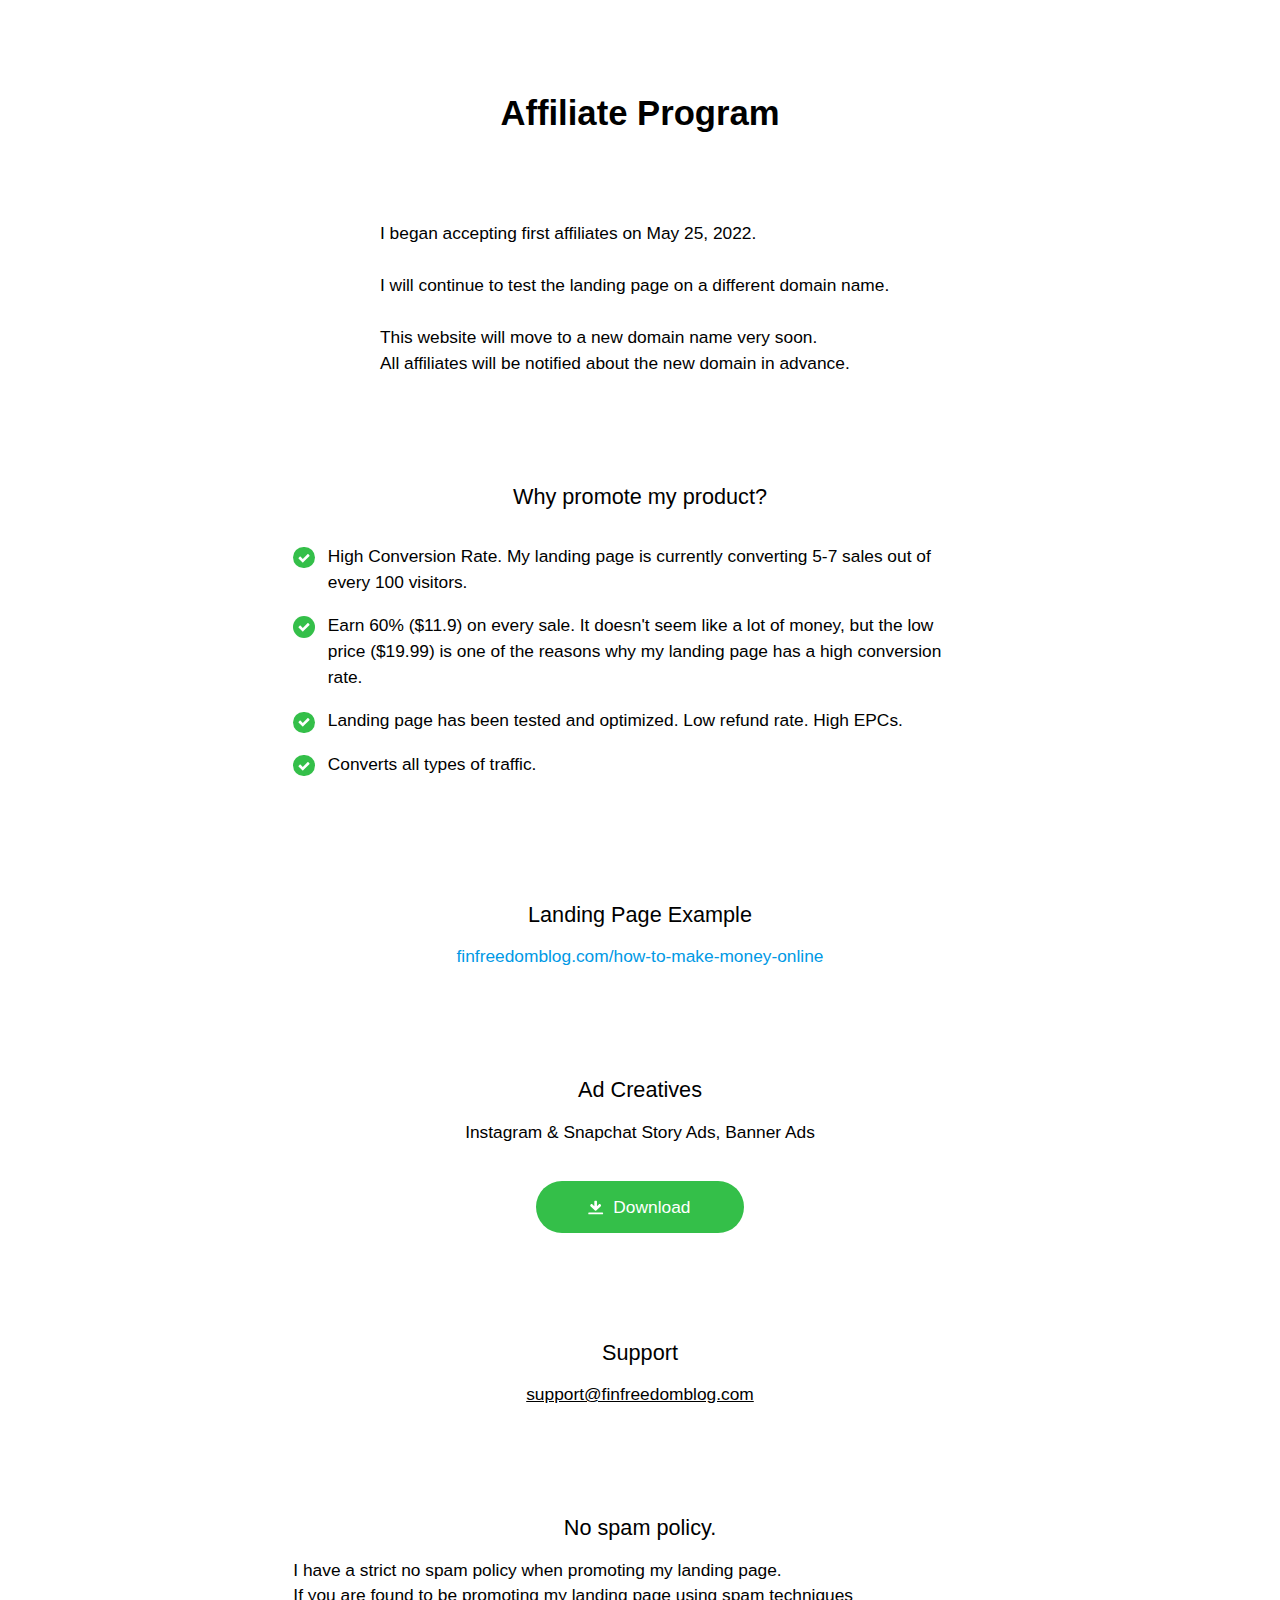
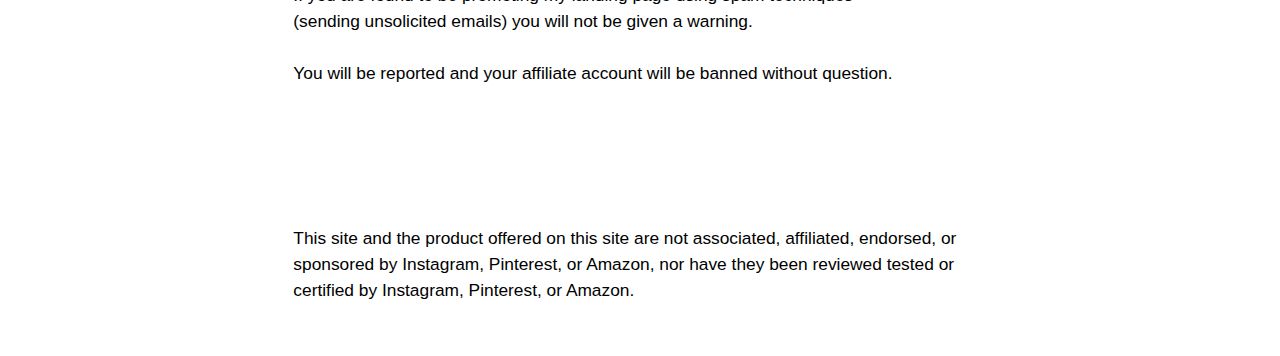
==== commit e25827e6: "Update index.html" ====
--- a/affiliates/index.html
+++ b/affiliates/index.html
@@ -3751,8 +3751,7 @@
                         <div class="wrapper">
                             <div class="inner">
                                 <p id="text02">
-                                    <span>The domain name example.com was registered recently.</span><br />
-                                    <span>I began accepting first affiliates on January 1, 2000.</span><br />
+                                    <span>I began accepting first affiliates on May 25, 2022.</span><br />
                                     <br />
                                     <span>I will continue to test the landing page on a different domain name.</span><br />
                                     <br />
@@ -3790,7 +3789,7 @@
                         <div class="wrapper">
                             <div class="inner">
                                 <ul id="links01" class="links">
-                                    <li class="n01"><a target="_blank" href="https://example.tld" rel="noreferrer noopener nofollow">example.com/example-example</a></li>
+                                    <li class="n01"><a target="_blank" href="https://finfreedomblog.com/how-to-make-money-online" rel="noreferrer noopener nofollow">finfreedomblog.com/how-to-make-money-online</a></li>
                                 </ul>
                             </div>
                         </div>
@@ -3826,7 +3825,7 @@
                     <div id="container08" class="container default">
                         <div class="wrapper">
                             <div class="inner">
-                                <p id="text07"><a href="mailto:example@example.tld" rel="noreferrer noopener nofollow">example@example.tld</a></p>
+                                <p id="text07"><a href="mailto:support@finfreedomblog.com" rel="noreferrer noopener nofollow">support@finfreedomblog.com</a></p>
                             </div>
                         </div>
                     </div>
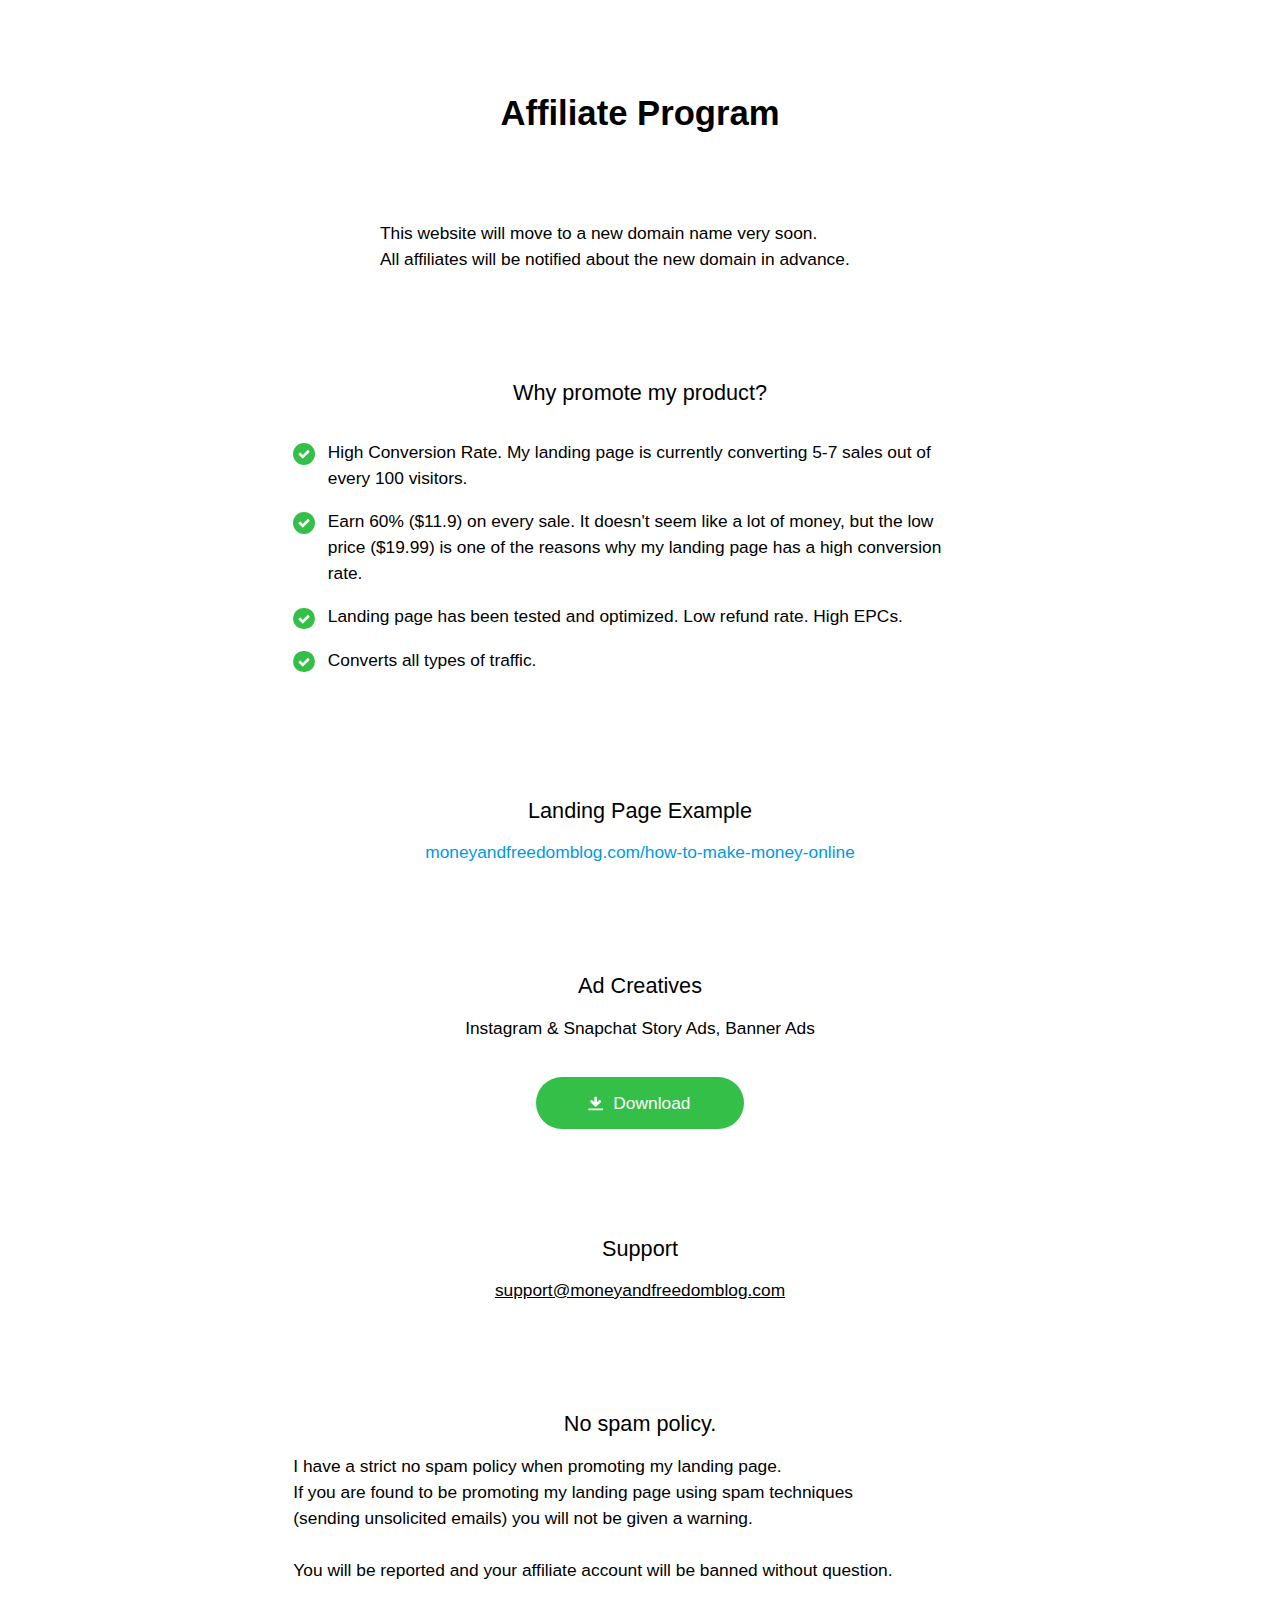
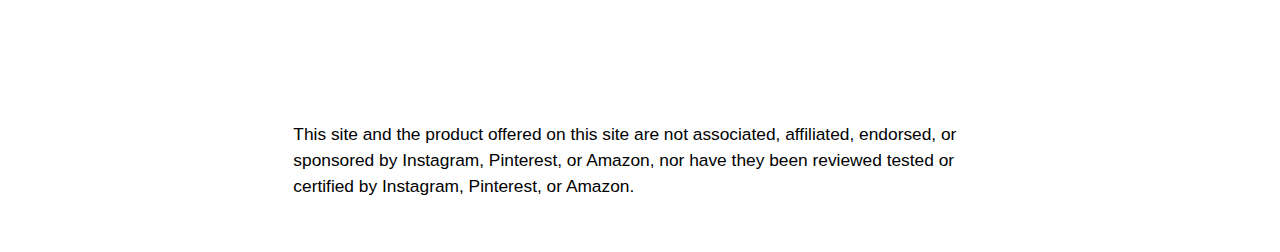
==== commit de810897: "Update index.html" ====
--- a/affiliates/index.html
+++ b/affiliates/index.html
@@ -4,7 +4,7 @@
         <title>Affiliate Program</title>
         <meta charset="utf-8" />
         <meta name="viewport" content="width=device-width,initial-scale=1" />
-        <meta name="description" content="." />
+        <meta name="description" content="Affiliate Program" />
         <meta name = "robots" content = "noindex,nofollow,noarchive" />
         <link rel="icon" href="./images/favicon.ico" type="image/icon type">
         <style>
@@ -3751,10 +3751,6 @@
                         <div class="wrapper">
                             <div class="inner">
                                 <p id="text02">
-                                    <span>I began accepting first affiliates on May 25, 2022.</span><br />
-                                    <br />
-                                    <span>I will continue to test the landing page on a different domain name.</span><br />
-                                    <br />
                                     <span>This website will move to a new domain name very soon.</span><br />
                                     <span>All affiliates will be notified about the new domain in advance.</span>
                                 </p>
@@ -3789,7 +3785,7 @@
                         <div class="wrapper">
                             <div class="inner">
                                 <ul id="links01" class="links">
-                                    <li class="n01"><a target="_blank" href="https://finfreedomblog.com/how-to-make-money-online" rel="noreferrer noopener nofollow">finfreedomblog.com/how-to-make-money-online</a></li>
+                                    <li class="n01"><a target="_blank" href="https://moneyandfreedomblog.com/how-to-make-money-online" rel="noreferrer noopener nofollow">moneyandfreedomblog.com/how-to-make-money-online</a></li>
                                 </ul>
                             </div>
                         </div>
@@ -3825,7 +3821,7 @@
                     <div id="container08" class="container default">
                         <div class="wrapper">
                             <div class="inner">
-                                <p id="text07"><a href="mailto:support@finfreedomblog.com" rel="noreferrer noopener nofollow">support@finfreedomblog.com</a></p>
+                                <p id="text07"><a href="mailto:support@moneyandfreedomblog.com" rel="noreferrer noopener nofollow">support@moneyandfreedomblog.com</a></p>
                             </div>
                         </div>
                     </div>
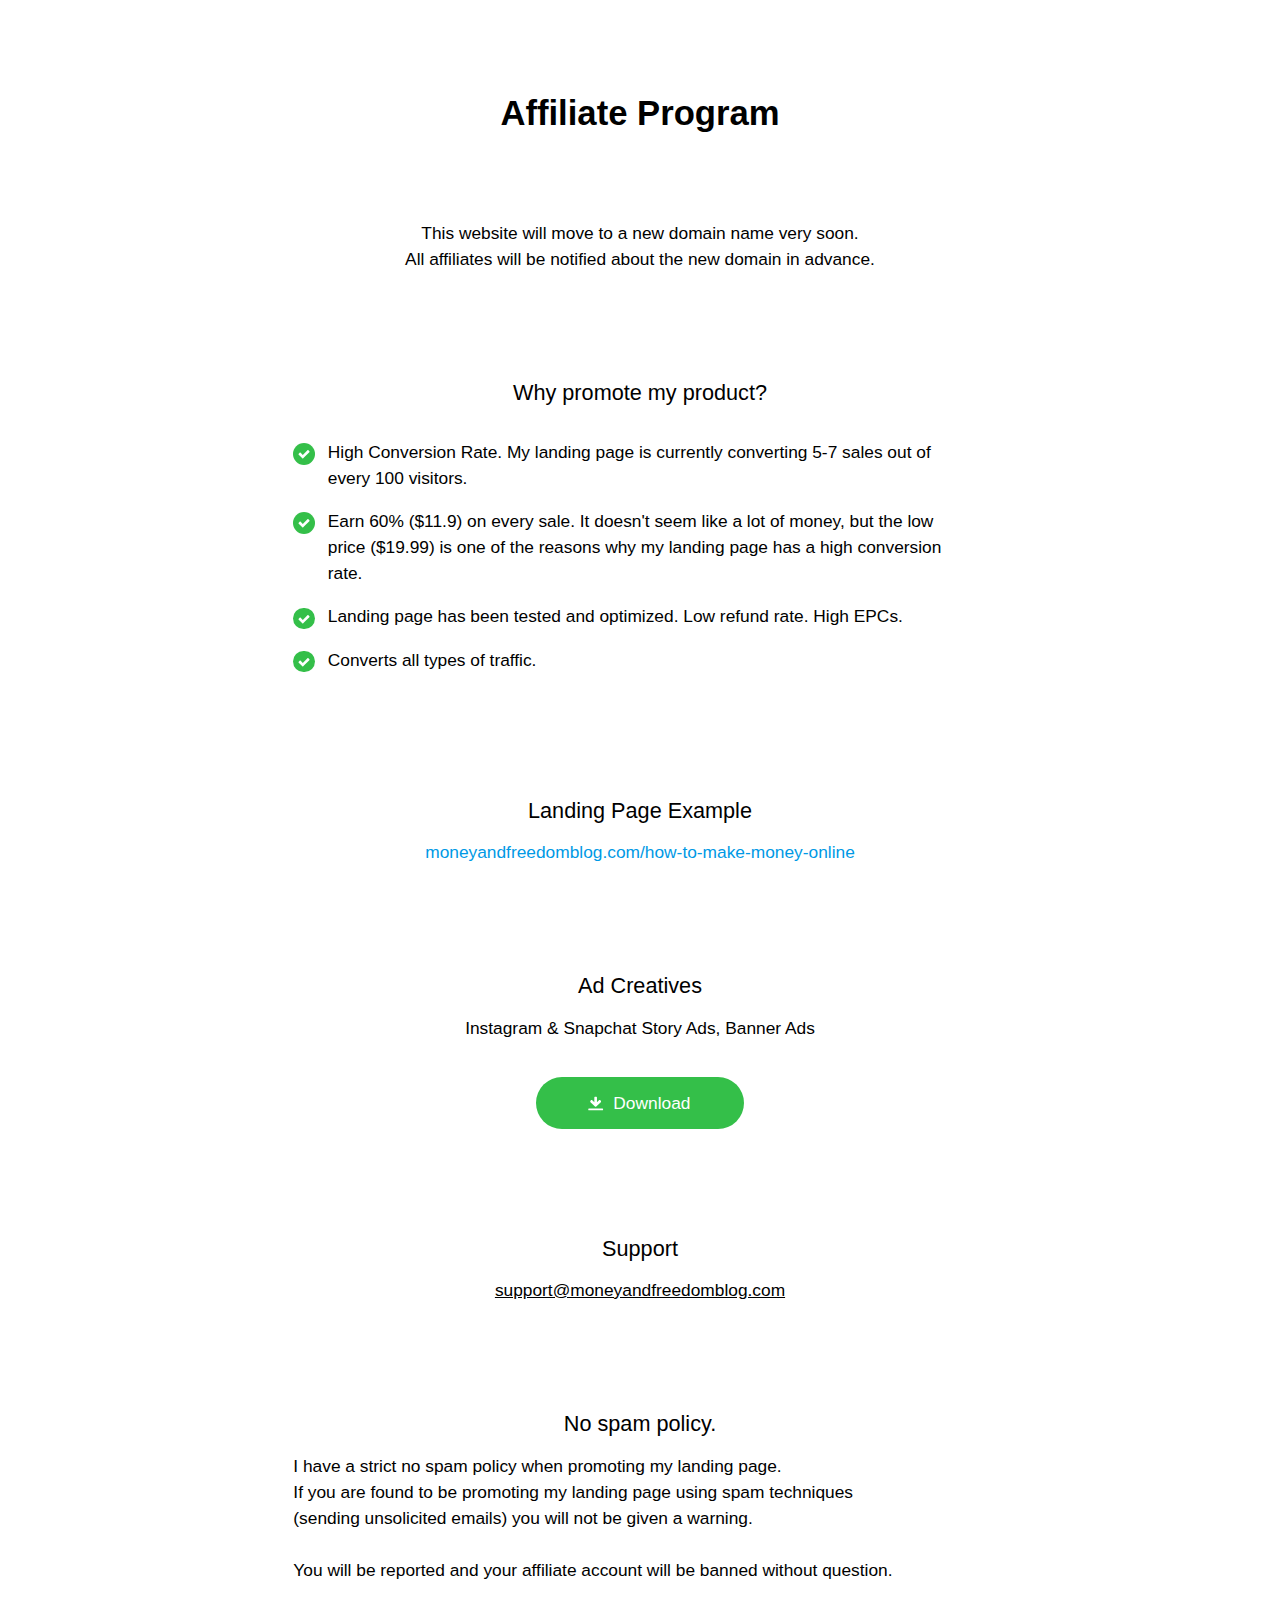
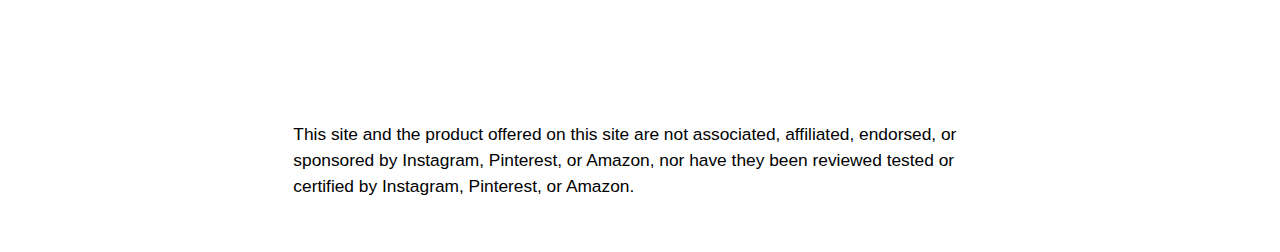
==== commit 60232576: "Update index.html" ====
--- a/affiliates/index.html
+++ b/affiliates/index.html
@@ -1969,7 +1969,7 @@
             #text01 {
                 text-align: center;
                 color: #000000;
-                font-family: -apple-system, BlinkMacSystemFont, Roboto, "Helvetica Neue", Arial, sans-serif;
+                font-family: Arial, sans-serif;
                 font-size: 2em;
                 line-height: 1.5;
                 font-weight: 700;
@@ -1984,7 +1984,7 @@
                 margin-top: 0.9rem;
             }
             #text02 {
-                text-align: left;
+                text-align: center;
                 color: #000000;
                 font-family: -apple-system, BlinkMacSystemFont, Roboto, "Helvetica Neue", Arial, sans-serif;
                 font-size: 1em;
